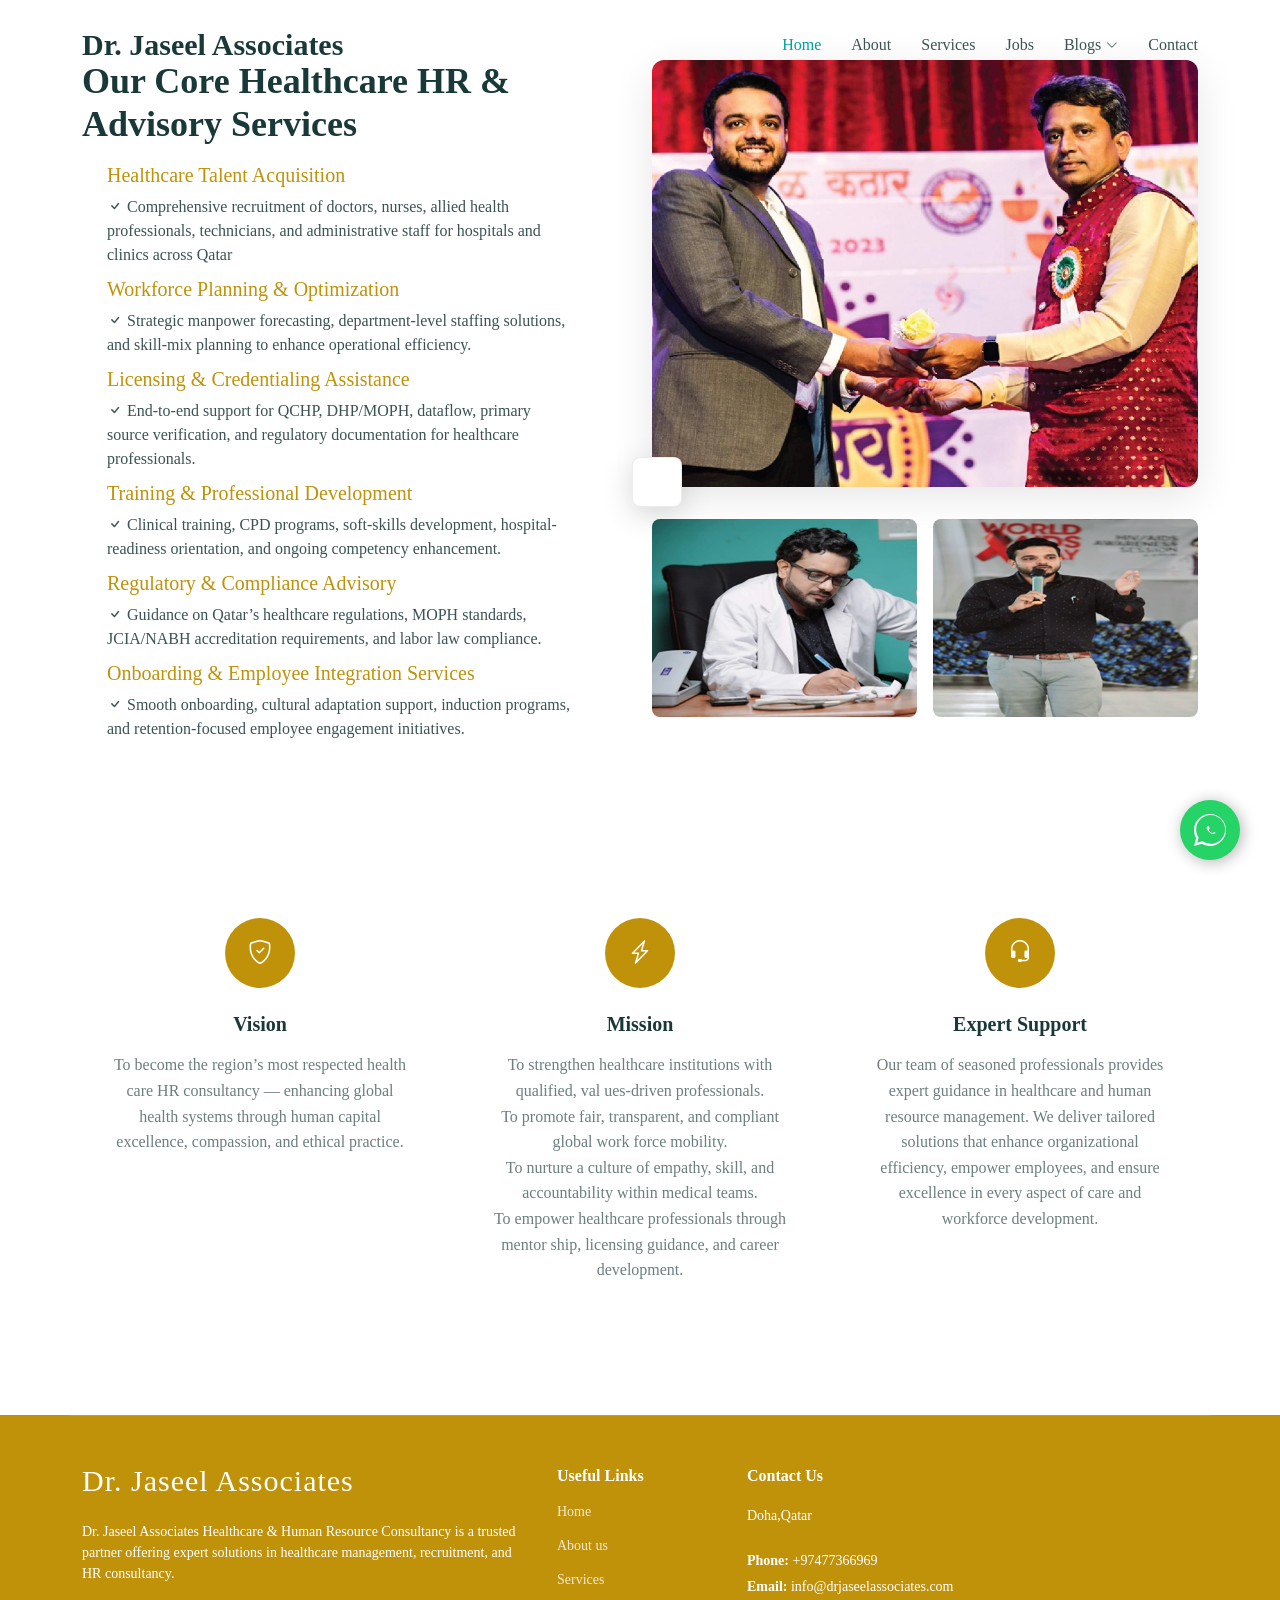
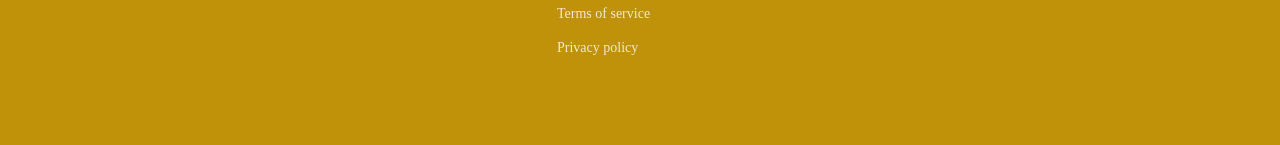
==== about.html @ 842d5d69 "first commit" ====
<!DOCTYPE html>
<html lang="en">

<head>
  <meta charset="utf-8">
  <meta content="width=device-width, initial-scale=1.0" name="viewport">
  <title>Dr. Jaseel Associates
  </title>
  <meta name="description" content="">
  <meta name="keywords" content="">

  <!-- Favicons -->
  <link href="assets/img/misc/dja.jpeg" rel="icon">
  <link href="assets/img/apple-touch-icon.png" rel="apple-touch-icon">

  <!-- Fonts -->
  <link href="https://fonts.googleapis.com" rel="preconnect">
  <link href="https://fonts.gstatic.com" rel="preconnect" crossorigin>
  <link href="https://fonts.googleapis.com/css2?family=Roboto:ital,wght@0,100;0,300;0,400;0,500;0,700;0,900;1,100;1,300;1,400;1,500;1,700;1,900&family=Ubuntu:ital,wght@0,300;0,400;0,500;0,700;1,300;1,400;1,500;1,700&family=Rubik:ital,wght@0,300;0,400;0,500;0,600;0,700;0,800;0,900;1,300;1,400;1,500;1,600;1,700;1,800;1,900&display=swap" rel="stylesheet">

  <!-- Vendor CSS Files -->
  <link href="assets/vendor/bootstrap/css/bootstrap.min.css" rel="stylesheet">
  <link href="assets/vendor/bootstrap-icons/bootstrap-icons.css" rel="stylesheet">
  <link href="assets/vendor/aos/aos.css" rel="stylesheet">
  <link href="assets/vendor/glightbox/css/glightbox.min.css" rel="stylesheet">
  <link href="assets/vendor/swiper/swiper-bundle.min.css" rel="stylesheet">

  <!-- Main CSS File -->
  <link href="assets/css/main.css" rel="stylesheet">

  <!-- =======================================================
  * Template Name: Landify
  * Template URL: https://bootstrapmade.com/landify-bootstrap-landing-page-template/
  * Updated: Aug 04 2025 with Bootstrap v5.3.7
  * Author: BootstrapMade.com
  * License: https://bootstrapmade.com/license/
  ======================================================== -->
</head>

<body class="index-page">

  <header id="header" class="header d-flex align-items-center fixed-top">
    <div class="container position-relative d-flex align-items-center justify-content-between">

      <a href="index.html" class="logo d-flex align-items-center me-auto me-xl-0">
        <!-- Uncomment the line below if you also wish to use an image logo -->
        <!-- <img src="assets/img/logo.webp" alt=""> -->
        <h1 class="sitename"> Dr. Jaseel 
Associates</h1>
      </a>

      <nav id="navmenu" class="navmenu">
        <ul>
          <li><a href="index.html" class="active">Home</a></li>
          <li><a href="about.html">About</a></li>
          
          <li><a href="services.html">Services</a></li>
        
          <li><a href="starter-page.html">Jobs</a></li>
          <li class="dropdown"><a href="blogs.html"><span>Blogs</span> <i class="bi bi-chevron-down toggle-dropdown"></i></a>
            <ul>
              <li><a href="corevalues.html">Core Values</a></li>
              <li><a href="testimonials.html">Testimonials</a></li>
             
            </ul>
          </li>
          <li><a href="contact.html">Contact</a></li>
        </ul>
        <i class="mobile-nav-toggle d-xl-none bi bi-list"></i>
      </nav>

     

    </div>
  </header>
 <section id="about" class="about section">

      <div class="container" data-aos="fade-up" data-aos-delay="100">

        <div class="row gy-5">

          <div class="col-lg-6" data-aos="fade-right" data-aos-delay="200">
            <div class="content-wrapper">
              <div class="section-header">
            
               <h2 > Our Core Healthcare HR & Advisory Services</h2>
              </div>

               <div class="card-content">
                  <h5 class="service-title d11">
                    <a href="#"> Healthcare Talent Acquisition </a>
                  </h5>
                    <i class="bi bi-check"></i>
                  <span> Comprehensive recruitment of doctors, nurses, allied health professionals, technicians, and administrative staff for hospitals and clinics across Qatar</span>
                </div>
              
            <div class="card-content">
                  <h5 class="service-title d11">
                    <a href="#"> Workforce Planning & Optimization</a>
                  </h5>
                    <i class="bi bi-check"></i>
                  <span> Strategic manpower forecasting, department-level staffing solutions, and skill-mix planning to enhance operational efficiency.</span>
                </div>
              
                 <div class="card-content">
                  <h5 class="service-title d11">
                    <a href="#"> Licensing & Credentialing Assistance</a>
                  </h5>
                    <i class="bi bi-check"></i>
                  <span> End-to-end support for QCHP, DHP/MOPH, dataflow, primary source verification, and regulatory documentation for healthcare professionals.</span>
                </div>
              
                 <div class="card-content">
                  <h5 class="service-title d11">
                    <a href="#"> Training & Professional Development </a>
                  </h5>
                    <i class="bi bi-check"></i>
                  <span> Clinical training, CPD programs, soft-skills development, hospital-readiness orientation, and ongoing competency enhancement.</span>
                </div>
              
                 <div class="card-content">
                  <h5 class="service-title d11">
                    <a href="#"> Regulatory & Compliance Advisory</a>
                    
                  </h5>
                    <i class="bi bi-check"></i>
                  <span>Guidance on Qatar’s healthcare regulations, MOPH standards, JCIA/NABH accreditation requirements, and labor law compliance.</span>
                </div>
              
                 <div class="card-content">
                  <h5 class="service-title d11">
                    <a href="#"> Onboarding & Employee Integration Services </a>
                  </h5>
                    <i class="bi bi-check"></i>
                  <span> Smooth onboarding, cultural adaptation support, induction programs, and retention-focused employee engagement initiatives.</span>
                </div>
              
               
           


              
            </div>
          </div>

          <div class="col-lg-6" data-aos="fade-left" data-aos-delay="300">
            <div class="visual-section">
              <div class="main-image-container">
                <img src="assets/img/illustration/kkkiiii.jpeg" alt="Professional team collaboration" class="img-fluid main-visual">
                <div class="overlay-card">
                  
                </div>
              </div>

              <div class="secondary-images">
                <div class="row g-3">
                  <div class="col-6">
                    <img src="assets/img/illustration/dr55.jpeg" alt="Team meeting" class="img-fluid secondary-img">
                  </div>
                  <div class="col-6">
                    <img src="assets/img/illustration/dr11.jpeg" alt="Office workspace" class="img-fluid secondary-img">
                  </div>
                </div>
              </div>
            </div>
          </div>

        </div>

        <div class="row mt-5">
          <div class="col-12" data-aos="fade-up" data-aos-delay="400">
            <div class="features-section">
              <div class="row gy-4">
                <div class="col-md-4">
                  <div class="feature-box">
                    <div class="feature-icon">
                      <i class="bi bi-shield-check"></i>
                    </div>
                    <h5> Vision</h5>
                    <p> To become the region’s most respected health
care HR consultancy — enhancing global health 
systems through human capital excellence, 
compassion, and ethical practice.</p>
                  </div>
                </div>
                <div class="col-md-4">
                  <div class="feature-box">
                    <div class="feature-icon">
                      <i class="bi bi-lightning-charge"></i>
                    </div>
                    <h5> Mission</h5>
                    <p> To strengthen healthcare institutions with qualified, val
ues-driven professionals.</p>
      <p>To promote fair, transparent, and compliant global work
force mobility.</p>
  <p>To nurture a culture of empathy, skill, and accountability 
within medical teams.</p>
    <p>To empower healthcare professionals through mentor
ship, licensing guidance, and career development.</p>
                  </div>
                </div>
                <div class="col-md-4">
                  <div class="feature-box">
                    <div class="feature-icon">
                      <i class="bi bi-headset"></i>
                    </div>
                    <h5>Expert Support</h5>
                    <p> Our team of seasoned professionals provides expert guidance in healthcare and human resource management. We deliver tailored solutions that enhance organizational efficiency, empower employees, and ensure excellence in every aspect of care and workforce development.</p>
                  </div>
                </div>
        
            </div>
            </div>
          </div>
        </div>

      </div>

    </section><!-- /About Section -->
   


<footer id="footer" class="footer position-relative dark-background">

    <div class="container footer-top">
      <div class="row gy-4">
        <div class="col-lg-5 col-md-12 footer-about">
          <a href="index.html" class="logo d-flex align-items-center">
            <span class="sitename"> Dr. Jaseel Associates</span>
          </a>
          <p>Dr. Jaseel Associates Healthcare & Human Resource Consultancy is a trusted partner offering expert solutions in healthcare management, recruitment, and HR consultancy.</p>
          <!-- <div class="social-links d-flex mt-4">
            <a href=""><i class="bi bi-twitter-x"></i></a>
            <a href=""><i class="bi bi-facebook"></i></a>
            <a href=""><i class="bi bi-instagram"></i></a>
            <a href=""><i class="bi bi-linkedin"></i></a>
          </div> -->
        </div>

        <div class="col-lg-2 col-6 footer-links">
          <h4>Useful Links</h4>
          <ul>
            <li><a href="#">Home</a></li>
            <li><a href="#">About us</a></li>
            <li><a href="#">Services</a></li>
            <li><a href="#">Terms of service</a></li>
            <li><a href="#">Privacy policy</a></li>
          </ul>
        </div>

       

        <div class="col-lg-3 col-md-12 footer-contact text-center text-md-start">
          <h4>Contact Us</h4>
          <p>Doha,Qatar</p>
         
          <p class="mt-4"><strong>Phone:</strong> <span> +97477366969 </span></p>
          <p><strong>Email:</strong> <span>info@drjaseelassociates.com </span></p>
        </div>

      </div>
    </div>

    

  </footer>

  <!-- Scroll Top -->
  <a href="#" id="scroll-top" class="scroll-top d-flex align-items-center justify-content-center"><i class="bi bi-arrow-up-short"></i></a>

  <!-- Vendor JS Files -->
  <script src="assets/vendor/bootstrap/js/bootstrap.bundle.min.js"></script>
  <script src="assets/vendor/php-email-form/validate.js"></script>
  <script src="assets/vendor/aos/aos.js"></script>
  <script src="assets/vendor/glightbox/js/glightbox.min.js"></script>
  <script src="assets/vendor/swiper/swiper-bundle.min.js"></script>
  <script src="assets/vendor/purecounter/purecounter_vanilla.js"></script>

  <!-- Main JS File -->
  <script src="assets/js/main.js"></script>
    <a href="https://wa.me/+97477366969?text=Hello!%20I%20would%20like%20to%20know%20more%20about%20your%20services"  
       class="whatsapp-float pulse" 
       target="_blank"
       id="whatsappBtn">
        <svg class="whatsapp-icon" viewBox="0 0 32 32" xmlns="http://www.w3.org/2000/svg">
            <path d="M16 0c-8.837 0-16 7.163-16 16 0 2.825 0.737 5.607 2.137 8.048l-2.137 7.952 7.933-2.127c2.42 1.396 5.194 2.127 8.067 2.127 8.837 0 16-7.163 16-16s-7.163-16-16-16zM16 29.467c-2.482 0-4.908-0.646-7.07-1.87l-0.507-0.292-5.247 1.408 1.408-5.234-0.321-0.532c-1.371-2.266-2.096-4.868-2.096-7.514 0-7.977 6.489-14.467 14.467-14.467s14.467 6.489 14.467 14.467c0 7.977-6.489 14.467-14.467 14.467zM21.641 18.857c-0.215-0.107-1.272-0.627-1.469-0.699-0.197-0.071-0.341-0.107-0.483 0.107s-0.556 0.699-0.681 0.843c-0.125 0.143-0.251 0.161-0.467 0.054-1.619-0.809-2.683-1.445-3.755-3.273-0.285-0.484 0.285-0.449 0.813-1.496 0.089-0.179 0.045-0.331-0.025-0.465-0.071-0.134-0.483-1.169-0.663-1.598-0.174-0.418-0.353-0.361-0.483-0.367-0.125-0.006-0.268-0.006-0.411-0.006s-0.376 0.054-0.574 0.268c-0.197 0.215-0.753 0.735-0.753 1.794s0.771 2.08 0.878 2.223c0.107 0.143 1.504 2.298 3.647 3.224 1.356 0.586 1.887 0.627 2.565 0.528 0.411-0.060 1.272-0.519 1.451-1.021 0.179-0.502 0.179-0.933 0.125-1.021-0.053-0.089-0.196-0.143-0.411-0.25z"/>
        </svg>
    </a>
</body>

</html>
---- assets/css/main.css ----
/**
* Template Name: Landify
* Template URL: https://bootstrapmade.com/landify-bootstrap-landing-page-template/
* Updated: Aug 04 2025 with Bootstrap v5.3.7
* Author: BootstrapMade.com
* License: https://bootstrapmade.com/license/
*/

/*--------------------------------------------------------------
# Font & Color Variables
# Help: https://bootstrapmade.com/color-system/
--------------------------------------------------------------*/
/* Fonts */
:root {
  /* --default-font: "Roboto",  system-ui, -apple-system, "Segoe UI", Roboto, "Helvetica Neue", Arial, "Noto Sans", "Liberation Sans", sans-serif, "Apple Color Emoji", "Segoe UI Emoji", "Segoe UI Symbol", "Noto Color Emoji"; */
  /* --heading-font: "Ubuntu",  sans-serif;
  --nav-font: "Rubik",  sans-serif; */
}

/* Global Colors - The following color variables are used throughout the website. Updating them here will change the color scheme of the entire website */
:root { 
  --background-color: #ffffff; /* Background color for the entire website, including individual sections */
  --default-color: #3b5353; /* Default color used for the majority of the text content across the entire website */
  --heading-color: #193838; /* Color for headings, subheadings and title throughout the website */
  --accent-color: #bf920a; /* Accent color that represents your brand on the website. It's used for buttons, links, and other elements that need to stand out */
  --surface-color: #ffffff; /* The surface color is used as a background of boxed elements within sections, such as cards, icon boxes, or other elements that require a visual separation from the global background. */
  --contrast-color: #ffffff; /* Contrast color for text, ensuring readability against backgrounds of accent, heading, or default colors. */
}

/* Nav Menu Colors - The following color variables are used specifically for the navigation menu. They are separate from the global colors to allow for more customization options */
:root {
  --nav-color: #3b5353;  /* The default color of the main navmenu links */
  --nav-hover-color: #00a19e; /* Applied to main navmenu links when they are hovered over or active */
  --nav-mobile-background-color: #ffffff; /* Used as the background color for mobile navigation menu */
  --nav-dropdown-background-color: #ffffff; /* Used as the background color for dropdown items that appear when hovering over primary navigation items */
  --nav-dropdown-color: #3b5353; /* Used for navigation links of the dropdown items in the navigation menu. */
  --nav-dropdown-hover-color: #00a19e; /* Similar to --nav-hover-color, this color is applied to dropdown navigation links when they are hovered over. */
}

/* Color Presets - These classes override global colors when applied to any section or element, providing reuse of the sam color scheme. */

.light-background {
  --background-color: #f0f6f5;
  --surface-color: #ffffff;
}

.dark-background {
  --background-color: #031a1a;
  --default-color: #ffffff;
  --heading-color: #ffffff;
  --surface-color: #0f302f;
  --contrast-color: #ffffff;
}

/* Smooth scroll */
:root {
  scroll-behavior: smooth;
}

/*--------------------------------------------------------------
# General Styling & Shared Classes
--------------------------------------------------------------*/
body {
  color: var(--default-color);
  background-color: var(--background-color);
  font-family: var(--default-font);
}

a {
  color: var(--accent-color);
  text-decoration: none;
  transition: 0.3s;
}

a:hover {
  color: color-mix(in srgb, var(--accent-color), transparent 25%);
  text-decoration: none;
}

h1,
h2,
h3,
h4,
h5,
h6 {
  color: var(--heading-color);
  font-family: var(--heading-font);
}

/* PHP Email Form Messages
------------------------------*/
.php-email-form .error-message {
  display: none;
  background: #df1529;
  color: #ffffff;
  text-align: left;
  padding: 15px;
  margin-bottom: 24px;
  font-weight: 600;
}

.php-email-form .sent-message {
  display: none;
  color: #ffffff;
  background: #059652;
  text-align: center;
  padding: 15px;
  margin-bottom: 24px;
  font-weight: 600;
}

.php-email-form .loading {
  display: none;
  background: var(--surface-color);
  text-align: center;
  padding: 15px;
  margin-bottom: 24px;
}

.php-email-form .loading:before {
  content: "";
  display: inline-block;
  border-radius: 50%;
  width: 24px;
  height: 24px;
  margin: 0 10px -6px 0;
  border: 3px solid var(--accent-color);
  border-top-color: var(--surface-color);
  animation: php-email-form-loading 1s linear infinite;
}

@keyframes php-email-form-loading {
  0% {
    transform: rotate(0deg);
  }

  100% {
    transform: rotate(360deg);
  }
}

/*--------------------------------------------------------------
# Global Header
--------------------------------------------------------------*/
.header {
  --background-color: rgba(255, 255, 255, 0);
  color: var(--default-color);
  background-color: var(--background-color);
  padding: 15px 0;
  transition: all 0.5s;
  z-index: 997;
}

.header .logo {
  line-height: 1;
}

.header .logo img {
  max-height: 36px;
  margin-right: 8px;
}

.header .logo h1 {
  font-size: 30px;
  margin: 0;
  font-weight: 600;
  color: var(--heading-color);
}

.header .btn-getstarted,
.header .btn-getstarted:focus {
  color: var(--contrast-color);
  background: var(--accent-color);
  font-size: 14px;
  padding: 8px 26px;
  margin: 0;
  border-radius: 4px;
  transition: 0.3s;
}

.header .btn-getstarted:hover,
.header .btn-getstarted:focus:hover {
  color: var(--contrast-color);
  background: color-mix(in srgb, var(--accent-color), transparent 15%);
}

@media (max-width: 1200px) {
  .header .logo {
    order: 1;
  }

  .header .btn-getstarted {
    order: 2;
    margin: 0 15px 0 0;
    padding: 6px 20px;
  }

  .header .navmenu {
    order: 3;
  }
}

.scrolled .header {
  box-shadow: 0px 0 18px rgba(0, 0, 0, 0.1);
}

/* Global Header on Scroll
------------------------------*/
.scrolled .header {
  --background-color: #ffffff;
}

/* Index Page Header on Scroll
------------------------------*/
.index-page.scrolled .header {
  --background-color: #ffffff;
}

/*--------------------------------------------------------------
# Navigation Menu
--------------------------------------------------------------*/
/* Navmenu - Desktop */
@media (min-width: 1200px) {
  .navmenu {
    padding: 0;
  }

  .navmenu ul {
    margin: 0;
    padding: 0;
    display: flex;
    list-style: none;
    align-items: center;
  }

  .navmenu li {
    position: relative;
  }

  .navmenu a,
  .navmenu a:focus {
    color: var(--nav-color);
    padding: 18px 15px;
    font-size: 16px;
    font-family: var(--nav-font);
    font-weight: 400;
    display: flex;
    align-items: center;
    justify-content: space-between;
    white-space: nowrap;
    transition: 0.3s;
  }

  .navmenu a i,
  .navmenu a:focus i {
    font-size: 12px;
    line-height: 0;
    margin-left: 5px;
    transition: 0.3s;
  }

  .navmenu li:last-child a {
    padding-right: 0;
  }

  .navmenu li:hover>a,
  .navmenu .active,
  .navmenu .active:focus {
    color: var(--nav-hover-color);
  }

  .navmenu .dropdown ul {
    margin: 0;
    padding: 10px 0;
    background: var(--nav-dropdown-background-color);
    display: block;
    position: absolute;
    visibility: hidden;
    left: 14px;
    top: 130%;
    opacity: 0;
    transition: 0.3s;
    border-radius: 4px;
    z-index: 99;
    box-shadow: 0px 0px 30px rgba(0, 0, 0, 0.1);
  }

  .navmenu .dropdown ul li {
    min-width: 200px;
  }

  .navmenu .dropdown ul a {
    padding: 10px 20px;
    font-size: 15px;
    text-transform: none;
    color: var(--nav-dropdown-color);
  }

  .navmenu .dropdown ul a i {
    font-size: 12px;
  }

  .navmenu .dropdown ul a:hover,
  .navmenu .dropdown ul .active:hover,
  .navmenu .dropdown ul li:hover>a {
    color: var(--nav-dropdown-hover-color);
  }

  .navmenu .dropdown:hover>ul {
    opacity: 1;
    top: 100%;
    visibility: visible;
  }

  .navmenu .dropdown .dropdown ul {
    top: 0;
    left: -90%;
    visibility: hidden;
  }

  .navmenu .dropdown .dropdown:hover>ul {
    opacity: 1;
    top: 0;
    left: -100%;
    visibility: visible;
  }
}

/* Navmenu - Mobile */
@media (max-width: 1199px) {
  .mobile-nav-toggle {
    color: var(--nav-color);
    font-size: 28px;
    line-height: 0;
    margin-right: 10px;
    cursor: pointer;
    transition: color 0.3s;
  }

  .navmenu {
    padding: 0;
    z-index: 9997;
  }

  .navmenu ul {
    display: none;
    list-style: none;
    position: absolute;
    inset: 60px 20px 20px 20px;
    padding: 10px 0;
    margin: 0;
    border-radius: 6px;
    background-color: var(--nav-mobile-background-color);
    overflow-y: auto;
    transition: 0.3s;
    z-index: 9998;
    box-shadow: 0px 0px 30px rgba(0, 0, 0, 0.1);
  }

  .navmenu a,
  .navmenu a:focus {
    color: var(--nav-dropdown-color);
    padding: 10px 20px;
    font-family: var(--nav-font);
    font-size: 17px;
    font-weight: 500;
    display: flex;
    align-items: center;
    justify-content: space-between;
    white-space: nowrap;
    transition: 0.3s;
  }

  .navmenu a i,
  .navmenu a:focus i {
    font-size: 12px;
    line-height: 0;
    margin-left: 5px;
    width: 30px;
    height: 30px;
    display: flex;
    align-items: center;
    justify-content: center;
    border-radius: 50%;
    transition: 0.3s;
    background-color: color-mix(in srgb, var(--accent-color), transparent 90%);
  }

  .navmenu a i:hover,
  .navmenu a:focus i:hover {
    background-color: var(--accent-color);
    color: var(--contrast-color);
  }

  .navmenu a:hover,
  .navmenu .active,
  .navmenu .active:focus {
    color: var(--nav-dropdown-hover-color);
  }

  .navmenu .active i,
  .navmenu .active:focus i {
    background-color: var(--accent-color);
    color: var(--contrast-color);
    transform: rotate(180deg);
  }

  .navmenu .dropdown ul {
    position: static;
    display: none;
    z-index: 99;
    padding: 10px 0;
    margin: 10px 20px;
    background-color: var(--nav-dropdown-background-color);
    border: 1px solid color-mix(in srgb, var(--default-color), transparent 90%);
    box-shadow: none;
    transition: all 0.5s ease-in-out;
  }

  .navmenu .dropdown ul ul {
    background-color: rgba(33, 37, 41, 0.1);
  }

  .navmenu .dropdown>.dropdown-active {
    display: block;
    background-color: rgba(33, 37, 41, 0.03);
  }

  .mobile-nav-active {
    overflow: hidden;
  }

  .mobile-nav-active .mobile-nav-toggle {
    color: #fff;
    position: absolute;
    font-size: 32px;
    top: 15px;
    right: 15px;
    margin-right: 0;
    z-index: 9999;
  }

  .mobile-nav-active .navmenu {
    position: fixed;
    overflow: hidden;
    inset: 0;
    background: rgba(33, 37, 41, 0.8);
    transition: 0.3s;
  }

  .mobile-nav-active .navmenu>ul {
    display: block;
  }
}

/*--------------------------------------------------------------
# Global Footer
--------------------------------------------------------------*/
.footer {
  color: var(--default-color);
  background-color: #bf920a;
  font-size: 14px;
  padding-bottom: 50px;
  position: relative;
}

.footer .footer-top {
  padding-top: 50px;
  border-top: 1px solid color-mix(in srgb, var(--default-color), transparent 90%);
}

.footer .footer-about .logo {
  line-height: 1;
  margin-bottom: 25px;
}

.footer .footer-about .logo img {
  max-height: 40px;
  margin-right: 6px;
}

.footer .footer-about .logo span {
  color: var(--heading-color);
  font-size: 30px;
  font-weight: 500;
  letter-spacing: 1px;
  font-family: var(--heading-font);
}

.footer .footer-about p {
  font-size: 14px;
  font-family: var(--heading-font);
}

.footer .social-links a {
  display: flex;
  align-items: center;
  justify-content: center;
  width: 40px;
  height: 40px;
  border-radius: 50%;
  border: 1px solid color-mix(in srgb, var(--default-color), transparent 50%);
  font-size: 16px;
  color: color-mix(in srgb, var(--default-color), transparent 50%);
  margin-right: 10px;
  transition: 0.3s;
}

.footer .social-links a:hover {
  color: var(--accent-color);
  border-color: var(--accent-color);
}

.footer h4 {
  font-size: 16px;
  font-weight: bold;
  position: relative;
  padding-bottom: 12px;
}

.footer .footer-links {
  margin-bottom: 30px;
}

.footer .footer-links ul {
  list-style: none;
  padding: 0;
  margin: 0;
}

.footer .footer-links ul i {
  padding-right: 2px;
  font-size: 12px;
  line-height: 0;
}

.footer .footer-links ul li {
  padding: 10px 0;
  display: flex;
  align-items: center;
}

.footer .footer-links ul li:first-child {
  padding-top: 0;
}

.footer .footer-links ul a {
  color: color-mix(in srgb, var(--default-color), transparent 20%);
  display: inline-block;
  line-height: 1;
}

.footer .footer-links ul a:hover {
  color: var(--accent-color);
}

.footer .footer-contact p {
  margin-bottom: 5px;
}

.footer .copyright {
  padding-top: 25px;
  padding-bottom: 25px;
  background-color: color-mix(in srgb, var(--default-color), transparent 95%);
}

.footer .copyright p {
  margin-bottom: 0;
}

.footer .credits {
  margin-top: 6px;
  font-size: 13px;
}

/*--------------------------------------------------------------
# Scroll Top Button
--------------------------------------------------------------*/
.scroll-top {
  position: fixed;
  visibility: hidden;
  opacity: 0;
  right: 15px;
  bottom: -15px;
  z-index: 99999;
  background-color: var(--accent-color);
  width: 44px;
  height: 44px;
  border-radius: 50px;
  transition: all 0.4s;
}

.scroll-top i {
  font-size: 24px;
  color: var(--contrast-color);
  line-height: 0;
}

.scroll-top:hover {
  background-color: color-mix(in srgb, var(--accent-color), transparent 20%);
  color: var(--contrast-color);
}

.scroll-top.active {
  visibility: visible;
  opacity: 1;
  bottom: 15px;
}

/*--------------------------------------------------------------
# Disable aos animation delay on mobile devices
--------------------------------------------------------------*/
@media screen and (max-width: 768px) {
  [data-aos-delay] {
    transition-delay: 0 !important;
  }
}

/*--------------------------------------------------------------
# Global Page Titles & Breadcrumbs
--------------------------------------------------------------*/
.page-title {
  color: var(--default-color);
  background-color: var(--background-color);
  padding: 20px 0;
  position: relative;
}

.page-title h1 {
  font-size: 28px;
  font-weight: 700;
  margin: 0;
}

.page-title .breadcrumbs ol {
  display: flex;
  flex-wrap: wrap;
  list-style: none;
  padding: 0 0 10px 0;
  margin: 0;
  font-size: 14px;
  font-weight: 400;
}

.page-title .breadcrumbs ol li+li {
  padding-left: 10px;
}

.page-title .breadcrumbs ol li+li::before {
  content: "/";
  display: inline-block;
  padding-right: 10px;
  color: color-mix(in srgb, var(--default-color), transparent 70%);
}

/*--------------------------------------------------------------
# Global Sections
--------------------------------------------------------------*/
section,
.section {
  color: var(--default-color);
  background-color: var(--background-color);
  padding: 60px 0;
  scroll-margin-top: 90px;
  overflow: clip;
}

@media (max-width: 1199px) {

  section,
  .section {
    scroll-margin-top: 66px;
  }
}

/*--------------------------------------------------------------
# Global Section Titles
--------------------------------------------------------------*/
.section-title {
  text-align: center;
  padding: 30px 0;
  margin-bottom: 30px;
  position: relative;
}

.section-title h2 {
  font-size: 32px;
  font-weight: 700;
  text-transform: uppercase;
  margin-bottom: 20px;
  padding-bottom: 0;
  position: relative;
  z-index: 2;
}

.section-title span {
  position: absolute;
  top: 4px;
  color: color-mix(in srgb, var(--heading-color), transparent 95%);
  left: 0;
  right: 0;
  z-index: 1;
  font-weight: 700;
  font-size: 52px;
  text-transform: uppercase;
  line-height: 1;
}

.section-title p {
  margin-bottom: 0;
  position: relative;
  z-index: 2;
}

@media (max-width: 575px) {
  .section-title h2 {
    font-size: 28px;
    margin-bottom: 15px;
  }

  .section-title span {
    font-size: 38px;
  }
}

/*--------------------------------------------------------------
# Hero Section
--------------------------------------------------------------*/
.hero {
  padding: 140px 0 60px 0;
  background: linear-gradient(135deg, var(--surface-color) 0%, color-mix(in srgb, var(--accent-color), transparent 95%) 100%);
  position: relative;
  overflow: hidden;
}

.hero::before {
  content: "";
  position: absolute;
  top: 0;
  left: 0;
  right: 0;
  bottom: 0;
  background: radial-gradient(circle at 20% 80%, color-mix(in srgb, var(--accent-color), transparent 90%) 0%, transparent 50%);
  pointer-events: none;
}

.hero .hero-content {
  padding: 20px 0;
}

.hero .hero-content .hero-title {
  font-size: 2.8rem;
  font-weight: 300;
  line-height: 1.2;
  margin-bottom: 32px;
  color: var(--heading-color);
}

@media (max-width: 768px) {
  .hero .hero-content .hero-title {
    font-size: 2.5rem;
    margin-bottom: 24px;
  }
}

.hero .hero-content .hero-description {
  font-size: 1.25rem;
  line-height: 1.7;
  color: color-mix(in srgb, var(--default-color), transparent 20%);
  margin-bottom: 48px;
  font-weight: 300;
}

@media (max-width: 768px) {
  .hero .hero-content .hero-description {
    font-size: 1.125rem;
    margin-bottom: 40px;
  }
}

.hero .hero-content .hero-actions {
  display: flex;
  align-items: center;
  gap: 32px;
  margin-bottom: 64px;
}

@media (max-width: 576px) {
  .hero .hero-content .hero-actions {
    flex-direction: column;
    gap: 20px;
    margin-bottom: 48px;
  }
}

.hero .hero-content .hero-actions .btn-primary {
  background: #bf920a;
  color: var(--contrast-color);
  padding: 16px 32px;
  border-radius: 6px;
  font-weight: 400;
  font-size: 1rem;
  text-decoration: none;
  transition: all 0.3s ease;
  display: inline-block;
}

.hero .hero-content .hero-actions .btn-primary:hover {
  background: color-mix(in srgb, var(--accent-color), black 10%);
  transform: translateY(-2px);
  box-shadow: 0 8px 25px color-mix(in srgb, var(--accent-color), transparent 70%);
}

.hero .hero-content .hero-actions .btn-secondary {
  display: flex;
  align-items: center;
  gap: 12px;
  color: var(--heading-color);
  text-decoration: none;
  font-weight: 400;
  transition: all 0.3s ease;
}

.hero .hero-content .hero-actions .btn-secondary i {
  font-size: 1.5rem;
  color: var(--accent-color);
}

.hero .hero-content .hero-actions .btn-secondary:hover {
  color: var(--accent-color);
  transform: translateX(4px);
}

.hero .hero-content .hero-stats {
  display: flex;
  gap: 48px;
}

@media (max-width: 768px) {
  .hero .hero-content .hero-stats {
    gap: 32px;
  }
}

@media (max-width: 576px) {
  .hero .hero-content .hero-stats {
    flex-direction: column;
    gap: 24px;
  }
}

.hero .hero-content .hero-stats .stat-item {
  text-align: left;
}

.hero .hero-content .hero-stats .stat-item .stat-number {
  display: block;
  font-size: 2rem;
  font-weight: 300;
  color: var(--accent-color);
  margin-bottom: 4px;
}

.hero .hero-content .hero-stats .stat-item .stat-label {
  font-size: 0.875rem;
  color: color-mix(in srgb, var(--default-color), transparent 40%);
  font-weight: 400;
}

.hero .hero-visual {
  position: relative;
}

.hero .hero-visual .hero-image-wrapper {
  position: relative;
  height: 100%;
  border-radius: 12px;
  overflow: hidden;
}

.hero .hero-visual .hero-image-wrapper .hero-image {
  width: 100%;
  height: 100%;
  object-fit: cover;
}

.hero .hero-visual .floating-elements {
  position: absolute;
  top: 0;
  left: 0;
  right: 0;
  bottom: 0;
  pointer-events: none;
}

.hero .hero-visual .floating-elements .floating-card {
  position: absolute;
  background: var(--surface-color);
  padding: 16px 20px;
  border-radius: 8px;
  box-shadow: 0 8px 32px color-mix(in srgb, var(--default-color), transparent 85%);
  display: flex;
  align-items: center;
  gap: 12px;
  animation: floating 3s ease-in-out infinite;
}

.hero .hero-visual .floating-elements .floating-card i {
  font-size: 1.125rem;
  color: var(--accent-color);
}

.hero .hero-visual .floating-elements .floating-card span {
  font-size: 0.875rem;
  font-weight: 500;
  color: var(--heading-color);
  white-space: nowrap;
}

.hero .hero-visual .floating-elements .floating-card.card-1 {
  top: 10px;
  left: 40%;
  animation-delay: 0s;
}

.hero .hero-visual .floating-elements .floating-card.card-2 {
  top: 50%;
  right: 15px;
  animation-delay: -1s;
}

.hero .hero-visual .floating-elements .floating-card.card-3 {
  bottom: 25%;
  left: 15px;
  animation-delay: -2s;
}

@media (max-width: 768px) {
  .hero .hero-visual .floating-elements .floating-card {
    padding: 12px 16px;
  }

  .hero .hero-visual .floating-elements .floating-card span {
    font-size: 0.75rem;
  }

  .hero .hero-visual .floating-elements .floating-card.card-1 {
    left: 5px;
  }

  .hero .hero-visual .floating-elements .floating-card.card-2 {
    right: 5px;
  }

  .hero .hero-visual .floating-elements .floating-card.card-3 {
    left: 10px;
  }
}

@keyframes floating {

  0%,
  100% {
    transform: translateY(0);
  }

  50% {
    transform: translateY(-10px);
  }
}

@media (max-width: 992px) {
  .hero {
    padding: 80px 0;
  }
}

@media (max-width: 768px) {
  .hero {
    padding: 60px 0;
  }
}

/*--------------------------------------------------------------
# About Section
--------------------------------------------------------------*/
.about .content-wrapper {
  padding-right: 2rem;
}

@media (max-width: 992px) {
  .about .content-wrapper {
    padding-right: 0;
    margin-bottom: 3rem;
  }
}

.about .section-header {
  margin-bottom: 2rem;
}

.about .section-header h2 {
  font-size: 2.25rem;
  line-height: 1.2;
  margin: 0;
  font-weight: 900;
  
}

@media (max-width: 768px) {
  .about .section-header h2 {
    font-size: 3.5rem;

  }
}

.about .section-badge {
  display: inline-block;
  background-color: color-mix(in srgb, var(--accent-color), transparent 90%);
  color: var(--accent-color);
  padding: 0.5rem 1rem;
  border-radius: 4px;
  font-size: 0.875rem;
  font-weight: 600;
  margin-bottom: 1rem;
  letter-spacing: 0.5px;
}

.about .lead-text {
  font-size: 2rem;
  line-height: 1.6;
  margin-bottom: 1.5rem;
  color: var(--heading-color);
  font-weight: 500;
}

.about .description-text {
  color: color-mix(in srgb, var(--default-color), transparent 25%);
  line-height: 1.7;
  margin-bottom: 2.5rem;
}

.about .stats-grid {
  display: grid;
  grid-template-columns: repeat(2, 1fr);
  gap: 1.5rem;
}

@media (max-width: 576px) {
  .about .stats-grid {
    grid-template-columns: 1fr;
    gap: 1rem;
  }
}

.about .stat-item {
  text-align: center;
  padding: 1.5rem 1rem;
  background-color: var(--surface-color);
  border-radius: 8px;
  border: 1px solid color-mix(in srgb, var(--default-color), transparent 90%);
  transition: all 0.3s ease;
}

.about .stat-item:hover {
  border-color: var(--accent-color);
  box-shadow: 0 4px 20px rgba(0, 0, 0, 0.08);
}

.about .stat-item .stat-number {
  font-size: 2rem;
  font-weight: 700;
  color: var(--accent-color);
  line-height: 1;
  margin-bottom: 0.5rem;
}

.about .stat-item .stat-label {
  font-size: 0.875rem;
  color: color-mix(in srgb, var(--default-color), transparent 30%);
  margin: 0;
}

.about .visual-section {
  position: relative;
}

.about .main-image-container {
  position: relative;
  margin-bottom: 2rem;
}

.about .main-image-container .main-visual {
  border-radius: 12px;
  box-shadow: 0 10px 40px rgba(0, 0, 0, 0.1);
}

.about .main-image-container .overlay-card {
  position: absolute;
  bottom: -20px;
  left: -20px;
  background-color: var(--surface-color);
  padding: 1.5rem;
  border-radius: 8px;
  box-shadow: 0 8px 30px rgba(0, 0, 0, 0.15);
  max-width: 280px;
  border: 1px solid color-mix(in srgb, var(--default-color), transparent 90%);
}

@media (max-width: 992px) {
  .about .main-image-container .overlay-card {
    position: static;
    margin-top: 2rem;
    max-width: none;
  }
}

.about .main-image-container .overlay-card .card-content {
  position: relative;
}

.about .main-image-container .overlay-card .card-content h4 {
  margin-bottom: 0.5rem;
  font-size: 1.125rem;
  color: var(--heading-color);
}

.about .main-image-container .overlay-card .card-content p {
  margin: 0;
  font-size: 0.875rem;
  color: color-mix(in srgb, var(--default-color), transparent 30%);
  line-height: 1.5;
}

.about .main-image-container .overlay-card .card-content .card-icon {
  position: absolute;
  top: -8px;
  right: -8px;
  background-color: var(--accent-color);
  color: var(--contrast-color);
  width: 40px;
  height: 40px;
  border-radius: 50%;
  display: flex;
  align-items: center;
  justify-content: center;
}

.about .main-image-container .overlay-card .card-content .card-icon i {
  font-size: 1.125rem;
}

.about .secondary-images .secondary-img {
  border-radius: 8px;
  object-fit: cover;
  transition: transform 0.3s ease;
}

.about .secondary-images .secondary-img:hover {
  transform: scale(1.05);
}

.about .features-section {
  padding: 3rem 0;
  background-color: color-mix(in srgb, var(--surface-color), var(--background-color) 50%);
  border-radius: 12px;
  margin-top: 2rem;
}

.about .feature-box {
  text-align: center;
  padding: 1.5rem;
}

.about .feature-box .feature-icon {
  width: 70px;
  height: 70px;
  background-color: var(--accent-color);
  color: var(--contrast-color);
  border-radius: 50%;
  display: flex;
  align-items: center;
  justify-content: center;
  margin: 0 auto 1.5rem;
  font-size: 1.5rem;
  transition: transform 0.3s ease;
}

.about .feature-box .feature-icon:hover {
  transform: translateY(-5px);
}

.about .feature-box h5 {
  font-size: 1.25rem;
  margin-bottom: 1rem;
  color: var(--heading-color);
  font-weight: 600;
}

.about .feature-box p {
  color: color-mix(in srgb, var(--default-color), transparent 25%);
  line-height: 1.6;
  margin: 0;
}

/*--------------------------------------------------------------
# Features Section
--------------------------------------------------------------*/
.features .tabs-wrapper {
  background-color: var(--surface-color);
  border-radius: 20px;
  padding: 40px;
  box-shadow: 0 20px 60px color-mix(in srgb, var(--default-color), transparent 90%);
}

.features .nav-tabs {
  border: 0;
  gap: 20px;
  margin-bottom: 40px;
  display: flex;
  flex-wrap: wrap;
}

@media (max-width: 992px) {
  .features .nav-tabs {
    flex-direction: column;
    gap: 15px;
  }
}

.features .nav-item {
  flex: 1;
  min-width: 0;
}

@media (max-width: 992px) {
  .features .nav-item {
    flex: none;
  }
}

.features .nav-link {
  background: color-mix(in srgb, var(--surface-color), var(--default-color) 3%);
  border: 1px solid color-mix(in srgb, var(--default-color), transparent 85%);
  border-radius: 15px;
  padding: 25px 20px;
  display: flex;
  align-items: center;
  gap: 15px;
  transition: all 0.4s cubic-bezier(0.4, 0, 0.2, 1);
  position: relative;
  overflow: hidden;
  height: auto;
  min-height: 80px;
  cursor: pointer;
}

.features .nav-link::before {
  content: "";
  position: absolute;
  top: 0;
  left: 0;
  right: 0;
  bottom: 0;
  background: linear-gradient(135deg, var(--accent-color), color-mix(in srgb, var(--accent-color), var(--heading-color) 20%));
  opacity: 0;
  transition: all 0.4s cubic-bezier(0.4, 0, 0.2, 1);
  z-index: 1;
}

@media (max-width: 768px) {
  .features .nav-link {
    padding: 20px 15px;
    min-height: 70px;
  }
}

.features .nav-link .tab-icon {
  position: relative;
  z-index: 2;
  width: 50px;
  height: 50px;
  background: linear-gradient(135deg, var(--accent-color), color-mix(in srgb, var(--accent-color), var(--heading-color) 20%));
  border-radius: 12px;
  display: flex;
  align-items: center;
  justify-content: center;
  transition: all 0.4s cubic-bezier(0.4, 0, 0.2, 1);
}

.features .nav-link .tab-icon i {
  font-size: 24px;
  color: var(--contrast-color);
}

@media (max-width: 768px) {
  .features .nav-link .tab-icon {
    width: 40px;
    height: 40px;
  }

  .features .nav-link .tab-icon i {
    font-size: 20px;
  }
}

.features .nav-link .tab-content {
  position: relative;
  z-index: 2;
  flex: 1;
}

.features .nav-link .tab-content h5 {
  margin: 0 0 4px 0;
  font-size: 16px;
  font-weight: 600;
  color: var(--heading-color);
  transition: color 0.4s ease;
}

@media (max-width: 768px) {
  .features .nav-link .tab-content h5 {
    font-size: 14px;
  }
}

.features .nav-link .tab-content span {
  font-size: 13px;
  color: color-mix(in srgb, var(--default-color), transparent 30%);
  transition: color 0.4s ease;
}

@media (max-width: 768px) {
  .features .nav-link .tab-content span {
    font-size: 12px;
  }
}

.features .nav-link:hover {
  transform: translateY(-3px);
  border-color: transparent;
  box-shadow: 0 15px 40px color-mix(in srgb, var(--accent-color), transparent 70%);
}

.features .nav-link:hover::before {
  opacity: 1;
}

.features .nav-link:hover .tab-icon {
  background: var(--contrast-color);
  box-shadow: 0 8px 25px color-mix(in srgb, var(--default-color), transparent 80%);
}

.features .nav-link:hover .tab-icon i {
  color: var(--accent-color);
}

.features .nav-link:hover .tab-content h5,
.features .nav-link:hover .tab-content span {
  color: var(--contrast-color);
}

.features .nav-link.active {
  border-color: var(--accent-color);
  box-shadow: 0 15px 40px color-mix(in srgb, var(--accent-color), transparent 70%);
}

.features .nav-link.active::before {
  opacity: 1;
}

.features .nav-link.active .tab-icon {
  background: var(--contrast-color);
}

.features .nav-link.active .tab-icon i {
  color: var(--accent-color);
}

.features .nav-link.active .tab-content h5,
.features .nav-link.active .tab-content span {
  color: var(--contrast-color);
}

.features .tab-content .tab-pane {
  padding: 40px 0;
}

@media (max-width: 768px) {
  .features .tab-content .tab-pane {
    padding: 20px 0;
  }
}

.features .content-wrapper {
  padding-right: 40px;
}

@media (max-width: 992px) {
  .features .content-wrapper {
    padding-right: 0;
    margin-bottom: 40px;
  }
}

.features .content-wrapper .icon-badge {
  width: 70px;
  height: 70px;
  background: linear-gradient(135deg, var(--accent-color), color-mix(in srgb, var(--accent-color), var(--heading-color) 20%));
  border-radius: 20px;
  display: flex;
  align-items: center;
  justify-content: center;
  margin-bottom: 25px;
  box-shadow: 0 10px 30px color-mix(in srgb, var(--accent-color), transparent 70%);
}

.features .content-wrapper .icon-badge i {
  font-size: 30px;
  color: var(--contrast-color);
}

.features .content-wrapper h3 {
  font-size: 32px;
  font-weight: 700;
  color: var(--heading-color);
  margin-bottom: 20px;
  line-height: 1.2;
}

@media (max-width: 768px) {
  .features .content-wrapper h3 {
    font-size: 24px;
  }
}

.features .content-wrapper p {
  font-size: 16px;
  line-height: 1.7;
  color: color-mix(in srgb, var(--default-color), transparent 20%);
  margin-bottom: 30px;
}

.features .content-wrapper .feature-grid {
  display: grid;
  grid-template-columns: 1fr 1fr;
  gap: 15px;
  margin-bottom: 35px;
}

@media (max-width: 576px) {
  .features .content-wrapper .feature-grid {
    grid-template-columns: 1fr;
    gap: 12px;
  }
}

.features .content-wrapper .feature-grid .feature-item {
  display: flex;
  align-items: center;
  gap: 12px;
}

.features .content-wrapper .feature-grid .feature-item i {
  font-size: 16px;
  color: var(--accent-color);
  flex-shrink: 0;
}

.features .content-wrapper .feature-grid .feature-item span {
  font-size: 14px;
  color: var(--default-color);
  line-height: 1.4;
}

.features .content-wrapper .stats-row {
  display: flex;
  gap: 30px;
  margin-bottom: 35px;
}

@media (max-width: 576px) {
  .features .content-wrapper .stats-row {
    gap: 20px;
  }
}

.features .content-wrapper .stats-row .stat-item {
  text-align: center;
}

.features .content-wrapper .stats-row .stat-item .stat-number {
  font-size: 24px;
  font-weight: 700;
  color: var(--accent-color);
  margin-bottom: 5px;
}

@media (max-width: 576px) {
  .features .content-wrapper .stats-row .stat-item .stat-number {
    font-size: 20px;
  }
}

.features .content-wrapper .stats-row .stat-item .stat-label {
  font-size: 12px;
  color: color-mix(in srgb, var(--default-color), transparent 40%);
  text-transform: uppercase;
  letter-spacing: 1px;
}

.features .content-wrapper .btn-primary {
  background: linear-gradient(135deg, var(--accent-color), color-mix(in srgb, var(--accent-color), var(--heading-color) 20%));
  color: var(--contrast-color);
  padding: 15px 35px;
  border-radius: 50px;
  font-weight: 600;
  display: inline-flex;
  align-items: center;
  gap: 10px;
  text-decoration: none;
  border: none;
  transition: all 0.4s cubic-bezier(0.4, 0, 0.2, 1);
  box-shadow: 0 8px 25px color-mix(in srgb, var(--accent-color), transparent 70%);
}

.features .content-wrapper .btn-primary:hover {
  transform: translateY(-2px);
  box-shadow: 0 15px 35px color-mix(in srgb, var(--accent-color), transparent 60%);
  color: var(--contrast-color);
}

.features .content-wrapper .btn-primary:hover i {
  transform: translateX(5px);
}

.features .content-wrapper .btn-primary i {
  transition: transform 0.3s ease;
}

.features .visual-content {
  position: relative;
}

.features .visual-content .main-image {
  position: relative;
  border-radius: 20px;
  overflow: hidden;
  box-shadow: 0 20px 60px color-mix(in srgb, var(--default-color), transparent 85%);
}

.features .visual-content .main-image img {
  width: 100%;
  height: auto;
  transition: transform 0.6s ease;
}

.features .visual-content .main-image:hover img {
  transform: scale(1.05);
}

.features .visual-content .floating-card {
  position: absolute;
  bottom: 30px;
  left: 30px;
  background: var(--surface-color);
  padding: 20px 25px;
  border-radius: 15px;
  display: flex;
  align-items: center;
  gap: 15px;
  box-shadow: 0 15px 40px color-mix(in srgb, var(--default-color), transparent 80%);
  transform: translateY(20px);
  opacity: 0;
  animation: fadeInUp 0.8s ease 0.6s forwards;
}

@media (max-width: 576px) {
  .features .visual-content .floating-card {
    bottom: 20px;
    left: 20px;
    padding: 15px 20px;
    gap: 10px;
  }
}

.features .visual-content .floating-card i {
  font-size: 28px;
  color: var(--accent-color);
}

@media (max-width: 576px) {
  .features .visual-content .floating-card i {
    font-size: 24px;
  }
}

.features .visual-content .floating-card .card-content span {
  display: block;
  font-size: 12px;
  color: color-mix(in srgb, var(--default-color), transparent 40%);
  text-transform: uppercase;
  letter-spacing: 1px;
  margin-bottom: 2px;
}

.features .visual-content .floating-card .card-content strong {
  display: block;
  font-size: 16px;
  font-weight: 600;
  color: var(--heading-color);
}

@media (max-width: 576px) {
  .features .visual-content .floating-card .card-content strong {
    font-size: 14px;
  }
}

@keyframes fadeInUp {
  to {
    opacity: 1;
    transform: translateY(0);
  }
}

/*--------------------------------------------------------------
# Features Cards Section
--------------------------------------------------------------*/
.features-cards .feature-card,
.features-cards .compliance-card {
  background-color: var(--surface-color);
  border-radius: 10px;
  padding: 30px;
  height: 100%;
  transition: all 0.3s ease;
  position: relative;
  border: 1px solid transparent;
  box-shadow: 0 5px 15px rgba(0, 0, 0, 0.05);
  overflow: hidden;
}

.features-cards .feature-card:hover,
.features-cards .compliance-card:hover {
  transform: translateY(-5px);
  box-shadow: 0 10px 30px rgba(0, 0, 0, 0.1);
  border: 1px solid var(--accent-color);
}

.features-cards .feature-card .icon-box {
  display: inline-flex;
  align-items: center;
  justify-content: center;
  width: 60px;
  height: 60px;
  border-radius: 50%;
  background-color: color-mix(in srgb, var(--accent-color), transparent 90%);
  margin-bottom: 20px;
}

.features-cards .feature-card .icon-box i {
  font-size: 28px;
  color: var(--accent-color);
}

.features-cards .feature-card h3 {
  font-size: 22px;
  font-weight: 600;
  margin-bottom: 15px;
}

.features-cards .feature-card p {
  color: color-mix(in srgb, var(--default-color), transparent 20%);
  margin-bottom: 20px;
  font-size: 15px;
  line-height: 1.6;
}

.features-cards .feature-card .feature-list {
  list-style: none;
  padding: 0;
  margin: 0 0 20px 0;
}

.features-cards .feature-card .feature-list li {
  display: flex;
  align-items: flex-start;
  margin-bottom: 10px;
  font-size: 15px;
}

.features-cards .feature-card .feature-list li i {
  color: var(--accent-color);
  margin-right: 10px;
  font-size: 18px;
  flex-shrink: 0;
}

.features-cards .feature-card .read-more {
  display: inline-flex;
  align-items: center;
  color: var(--accent-color);
  font-weight: 500;
  font-size: 15px;
  transition: all 0.3s ease;
}

.features-cards .feature-card .read-more i {
  margin-left: 5px;
  transition: transform 0.3s ease;
}

.features-cards .feature-card .read-more:hover {
  color: color-mix(in srgb, var(--accent-color), transparent 25%);
}

.features-cards .feature-card .read-more:hover i {
  transform: translateX(5px);
}

.features-cards .compliance-card {
  text-align: center;
  padding: 25px 20px;
}

.features-cards .compliance-card h4 {
  font-size: 18px;
  font-weight: 600;
  margin-bottom: 15px;
}

.features-cards .compliance-card .status {
  display: inline-block;
  padding: 6px 12px;
  border-radius: 20px;
  font-size: 14px;
  font-weight: 500;
}

.features-cards .compliance-card .status.in-progress {
  background-color: rgba(13, 110, 253, 0.1);
  color: #0d6efd;
}

.features-cards .compliance-card .status.compliant {
  background-color: rgba(25, 135, 84, 0.1);
  color: #198754;
}

.features-cards .compliance-card .status.planned {
  background-color: rgba(108, 117, 125, 0.1);
  color: #6c757d;
}

@media (max-width: 992px) {
  .features-cards .feature-card {
    margin-bottom: 20px;
  }

  .features-cards .compliance-card {
    margin-bottom: 20px;
  }
}

@media (max-width: 768px) {
  .features-cards .feature-card .icon-box {
    width: 50px;
    height: 50px;
  }

  .features-cards .feature-card .icon-box i {
    font-size: 24px;
  }

  .features-cards .feature-card h3 {
    font-size: 20px;
  }

  .features-cards .compliance-card h4 {
    font-size: 16px;
  }
}

/*--------------------------------------------------------------
# Features 2 Section
--------------------------------------------------------------*/
.features-2 .feature-card {
  height: 100%;
  background-color: var(--surface-color);
  border-radius: 16px;
  padding: 2.5rem;
  box-shadow: 0 10px 30px color-mix(in srgb, var(--default-color), transparent 94%);
  position: relative;
  overflow: hidden;
  transition: 0.3s;
}

.features-2 .feature-card:hover {
  transform: translateY(-10px);
  box-shadow: 0 15px 40px color-mix(in srgb, var(--default-color), transparent 90%);
}

.features-2 .feature-card.highlighted {
  background: linear-gradient(135deg, color-mix(in srgb, var(--accent-color), transparent 85%), var(--surface-color));
  border: 1px solid color-mix(in srgb, var(--accent-color), transparent 75%);
}

.features-2 .feature-icon {
  display: inline-flex;
  align-items: center;
  justify-content: center;
  width: 65px;
  height: 65px;
  border-radius: 18px;
  margin-bottom: 1.5rem;
  background: linear-gradient(135deg, var(--accent-color), color-mix(in srgb, var(--accent-color), transparent 40%));
  color: var(--contrast-color);
}

.features-2 .feature-icon i {
  font-size: 1.75rem;
}

.features-2 h3 {
  font-size: 1.5rem;
  font-weight: 700;
  margin-bottom: 1rem;
}

.features-2 p {
  color: color-mix(in srgb, var(--default-color), transparent 25%);
  font-size: 1rem;
  line-height: 1.6;
  margin-bottom: 1.5rem;
}

.features-2 .feature-benefits {
  list-style: none;
  padding: 0;
  margin-bottom: 2rem;
}

.features-2 .feature-benefits li {
  display: flex;
  align-items: center;
  gap: 0.75rem;
  margin-bottom: 0.75rem;
  color: var(--heading-color);
}

.features-2 .feature-benefits li i {
  color: var(--accent-color);
  font-size: 1rem;
}

.features-2 .feature-image {
  border-radius: 12px;
  overflow: hidden;
  box-shadow: 0 10px 20px color-mix(in srgb, var(--default-color), transparent 92%);
}

.features-2 .feature-image img {
  width: 100%;
  height: auto;
  transition: transform 0.5s ease;
}

.features-2 .feature-image img:hover {
  transform: scale(1.05);
}

.features-2 .feature-testimonial {
  margin-top: 4rem;
  background-color: var(--surface-color);
  border-radius: 16px;
  box-shadow: 0 15px 40px color-mix(in srgb, var(--default-color), transparent 94%);
  overflow: hidden;
}

.features-2 .testimonial-image {
  height: 100%;
}

.features-2 .testimonial-image img {
  height: 100%;
  object-fit: cover;
}

.features-2 .testimonial-content {
  padding: 3rem;
}

.features-2 .testimonial-content .quote-icon {
  width: 60px;
  height: 60px;
  display: flex;
  align-items: center;
  justify-content: center;
  background-color: color-mix(in srgb, var(--accent-color), transparent 90%);
  color: var(--accent-color);
  font-size: 1.75rem;
  border-radius: 50%;
  margin-bottom: 1.5rem;
}

.features-2 .testimonial-content p {
  font-size: 1.25rem;
  font-style: italic;
  line-height: 1.7;
  margin-bottom: 2rem;
  color: var(--heading-color);
}

.features-2 .testimonial-content .testimonial-author h4 {
  font-size: 1.2rem;
  font-weight: 700;
  margin-bottom: 0.25rem;
}

.features-2 .testimonial-content .testimonial-author span {
  color: color-mix(in srgb, var(--default-color), transparent 30%);
  font-size: 0.95rem;
}

@media (max-width: 991px) {
  .features-2 .feature-card {
    margin-bottom: 1.5rem;
    padding: 2rem;
  }

  .features-2 .testimonial-content {
    padding: 2rem;
    text-align: center;
  }

  .features-2 .testimonial-content .quote-icon {
    margin-left: auto;
    margin-right: auto;
  }
}

@media (max-width: 767px) {
  .features-2 .feature-testimonial {
    margin-top: 2rem;
  }

  .features-2 .testimonial-image {
    max-height: 300px;
    overflow: hidden;
  }

  .features-2 .testimonial-image img {
    width: 100%;
    height: 300px;
    object-fit: cover;
  }

  .features-2 .testimonial-content {
    padding: 1.5rem;
  }

  .features-2 .testimonial-content p {
    font-size: 1.1rem;
  }
}

/*--------------------------------------------------------------
# Call To Action Section
--------------------------------------------------------------*/
.call-to-action {
  background: linear-gradient(135deg, color-mix(in srgb, var(--accent-color), var(--accent-color) 3%) 0%, var(--surface-color) 100%);
  position: relative;
  overflow: hidden;
}

.call-to-action::before {
  content: "";
  position: absolute;
  top: -50%;
  right: -20%;
  width: 60%;
  height: 200%;
  background: color-mix(in srgb, var(--accent-color), transparent 96%);
  transform: rotate(-15deg);
  z-index: 1;
}

.call-to-action .container {
  position: relative;
  z-index: 2;
}

.call-to-action .image-wrapper {
  position: relative;
}

.call-to-action .image-wrapper .main-image {
  border-radius: 20px;
  box-shadow: 0 20px 40px color-mix(in srgb, var(--default-color), transparent 85%);
  transition: transform 0.3s ease;
}

.call-to-action .image-wrapper .main-image:hover {
  transform: translateY(-5px);
}

.call-to-action .image-wrapper .floating-card {
  position: absolute;
  top: 50%;
  right: -30px;
  transform: translateY(-50%);
  background: var(--accent-color);
  color: var(--contrast-color);
  padding: 30px;
  border-radius: 15px;
  max-width: 280px;
  box-shadow: 0 15px 35px color-mix(in srgb, var(--accent-color), transparent 70%);
  z-index: 3;
}

.call-to-action .image-wrapper .floating-card i {
  font-size: 2.5rem;
  margin-bottom: 15px;
  display: block;
  opacity: 0.9;
}

.call-to-action .image-wrapper .floating-card h4 {
  color: var(--contrast-color);
  font-size: 1.1rem;
  font-weight: 600;
  margin-bottom: 10px;
  line-height: 1.3;
}

.call-to-action .image-wrapper .floating-card p {
  margin: 0;
  font-size: 0.9rem;
  line-height: 1.5;
  opacity: 0.95;
}

@media (max-width: 991px) {
  .call-to-action .image-wrapper .floating-card {
    right: auto;
    left: 20px;
    transform: translateY(-30%);
    max-width: 260px;
    padding: 25px;
  }
}

@media (max-width: 576px) {
  .call-to-action .image-wrapper .floating-card {
    left: 10px;
    max-width: 240px;
    padding: 20px;
  }

  .call-to-action .image-wrapper .floating-card h4 {
    font-size: 1rem;
  }

  .call-to-action .image-wrapper .floating-card p {
    font-size: 0.85rem;
  }
}

.call-to-action .content-area {
  padding-left: 0;
}

.call-to-action .content-area h2 {
  font-size: 2.5rem;
  font-weight: 700;
  margin-bottom: 20px;
  line-height: 1.2;
}

@media (max-width: 768px) {
  .call-to-action .content-area h2 {
    font-size: 2rem;
  }
}

@media (max-width: 576px) {
  .call-to-action .content-area h2 {
    font-size: 1.75rem;
  }
}

.call-to-action .content-area>p {
  font-size: 1.1rem;
  color: color-mix(in srgb, var(--default-color), transparent 20%);
  margin-bottom: 30px;
  line-height: 1.6;
}

.call-to-action .feature-list {
  list-style: none;
  padding: 0;
  margin: 0 0 30px 0;
}

.call-to-action .feature-list li {
  display: flex;
  align-items: flex-start;
  margin-bottom: 15px;
}

.call-to-action .feature-list li:last-child {
  margin-bottom: 0;
}

.call-to-action .feature-list li i {
  color: var(--accent-color);
  font-size: 1.25rem;
  margin-right: 12px;
  margin-top: 2px;
  background: color-mix(in srgb, var(--accent-color), transparent 90%);
  width: 35px;
  height: 35px;
  border-radius: 50%;
  display: flex;
  align-items: center;
  justify-content: center;
  flex-shrink: 0;
}

.call-to-action .feature-list li span {
  font-size: 1rem;
  line-height: 1.5;
  color: var(--default-color);
}

.call-to-action .cta-wrapper {
  margin-top: 35px;
}

.call-to-action .btn-cta {
  background: var(--accent-color);
  color: var(--contrast-color);
  padding: 15px 30px;
  border-radius: 12px;
  font-weight: 600;
  font-size: 1rem;
  text-decoration: none;
  display: inline-flex;
  align-items: center;
  transition: all 0.3s ease;
  border: none;
  box-shadow: 0 8px 20px color-mix(in srgb, var(--accent-color), transparent 70%);
}

.call-to-action .btn-cta:hover {
  background: color-mix(in srgb, var(--accent-color), var(--default-color) 10%);
  transform: translateY(-3px);
  box-shadow: 0 12px 30px color-mix(in srgb, var(--accent-color), transparent 60%);
  color: var(--contrast-color);
}

.call-to-action .btn-cta:focus {
  outline: none;
  box-shadow: 0 0 0 3px color-mix(in srgb, var(--accent-color), transparent 70%);
}

@media (max-width: 991px) {
  .call-to-action .content-area {
    margin-top: 50px;
  }
}

@media (max-width: 576px) {
  .call-to-action {
    padding: 40px 0;
  }

  .call-to-action .image-wrapper .floating-card {
    position: relative;
    right: auto;
    left: auto;
    transform: none;
    margin-top: 20px;
    margin-bottom: 20px;
  }
}

/*--------------------------------------------------------------
# Clients Section
--------------------------------------------------------------*/
.clients .swiper {
  padding: 10px 0;
}

.clients .swiper-wrapper {
  height: auto;
}

.clients .swiper-slide img {
  transition: 0.3s;
}

.clients .swiper-slide img:hover {
  transform: scale(1.1);
}

/*--------------------------------------------------------------
# Testimonials Section
--------------------------------------------------------------*/
.testimonials .testimonial-masonry {
  display: grid;
  grid-template-columns: repeat(3, 1fr);
  gap: 2rem;
  position: relative;
}

.testimonials .testimonial-masonry::before {
  content: "";
  position: absolute;
  width: 100%;
  height: 100%;
  background: radial-gradient(circle at center, color-mix(in srgb, var(--accent-color), transparent 95%), transparent);
  opacity: 0.5;
  z-index: -1;
}

.testimonials .testimonial-item:nth-child(3n-1) {
  margin-top: 3rem;
}

.testimonials .testimonial-item:nth-child(3n) {
  margin-top: 1.5rem;
}

.testimonials .testimonial-item.highlight .testimonial-content {
  background-color: color-mix(in srgb, var(--accent-color), transparent 92%);
  border: 1px solid color-mix(in srgb, var(--accent-color), transparent 70%);
}

.testimonials .testimonial-item.highlight .testimonial-content .quote-pattern {
  background-color: color-mix(in srgb, var(--accent-color), transparent 85%);
}

.testimonials .testimonial-item.highlight .testimonial-content .quote-pattern i {
  color: var(--accent-color);
}

.testimonials .testimonial-content {
  background-color: var(--surface-color);
  border-radius: 20px;
  padding: 2rem;
  position: relative;
  transition: all 0.3s ease;
  border: 1px solid color-mix(in srgb, var(--default-color), transparent 92%);
}

.testimonials .testimonial-content:hover {
  transform: translateY(-5px);
}

.testimonials .testimonial-content p {
  font-size: 1rem;
  line-height: 1.7;
  margin: 1.5rem 0;
  position: relative;
}

.testimonials .quote-pattern {
  position: absolute;
  top: -1.25rem;
  left: 2rem;
  width: 2.5rem;
  height: 2.5rem;
  background-color: var(--surface-color);
  border-radius: 50%;
  display: flex;
  align-items: center;
  justify-content: center;
  border: 1px solid color-mix(in srgb, var(--default-color), transparent 92%);
}

.testimonials .quote-pattern i {
  font-size: 1.25rem;
  color: var(--accent-color);
}

.testimonials .client-info {
  display: flex;
  align-items: center;
  gap: 1rem;
  margin-top: 1.5rem;
  padding-top: 1.5rem;
  border-top: 1px solid color-mix(in srgb, var(--default-color), transparent 92%);
}

.testimonials .client-image {
  width: 50px;
  height: 50px;
  border-radius: 50%;
  overflow: hidden;
  flex-shrink: 0;
}

.testimonials .client-image img {
  width: 100%;
  height: 100%;
  object-fit: cover;
}

.testimonials .client-details h3 {
  font-size: 1.125rem;
  margin-bottom: 0.25rem;
}

.testimonials .client-details .position {
  font-size: 0.875rem;
  color: color-mix(in srgb, var(--heading-color), transparent 40%);
}

@media (max-width: 1199.98px) {
  .testimonials .testimonial-masonry {
    grid-template-columns: repeat(2, 1fr);
    gap: 1.5rem;
  }

  .testimonials .testimonial-item:nth-child(3n-1),
  .testimonials .testimonial-item:nth-child(3n) {
    margin-top: 0;
  }

  .testimonials .testimonial-item:nth-child(even) {
    margin-top: 2rem;
  }
}

@media (max-width: 767.98px) {
  .testimonials .testimonial-masonry {
    grid-template-columns: 1fr;
    gap: 2rem;
  }

  .testimonials .testimonial-item:nth-child(even) {
    margin-top: 0;
  }

  .testimonials .testimonial-content {
    padding: 1.5rem;
  }

  .testimonials .testimonial-content p {
    font-size: 0.9375rem;
    margin: 1.25rem 0;
  }

  .testimonials .quote-pattern {
    width: 2.25rem;
    height: 2.25rem;
    top: -1.125rem;
  }

  .testimonials .quote-pattern i {
    font-size: 1.125rem;
  }

  .testimonials .client-info {
    margin-top: 1.25rem;
    padding-top: 1.25rem;
  }

  .testimonials .client-image {
    width: 45px;
    height: 45px;
  }

  .testimonials .client-details h3 {
    font-size: 1rem;
  }

  .testimonials .client-details .position {
    font-size: 0.8125rem;
  }
}

/*--------------------------------------------------------------
# Stats Section
--------------------------------------------------------------*/
.stats .main-headline {
  color: var(--heading-color);
  font-family: var(--heading-font);
  font-size: 2.75rem;
  font-weight: 700;
  line-height: 1.2;
  margin-bottom: 1.5rem;
}

.stats .main-description {
  color: color-mix(in srgb, var(--default-color), transparent 25%);
  font-size: 1.125rem;
  font-weight: 400;
  line-height: 1.6;
  margin-bottom: 2.5rem;
  max-width: 600px;
  margin-left: auto;
  margin-right: auto;
}

.stats .achievement-badge {
  background: linear-gradient(135deg, var(--accent-color), color-mix(in srgb, var(--accent-color), #6366f1 30%));
  border-radius: 2rem;
  padding: 1.25rem 2rem;
  display: inline-block;
  margin-bottom: 3rem;
  box-shadow: 0 8px 32px color-mix(in srgb, var(--accent-color), transparent 70%);
}

.stats .achievement-badge .achievement-content {
  display: flex;
  align-items: center;
  gap: 1rem;
}

.stats .achievement-badge .achievement-icon {
  background: var(--contrast-color);
  border-radius: 50%;
  width: 48px;
  height: 48px;
  display: flex;
  align-items: center;
  justify-content: center;
}

.stats .achievement-badge .achievement-icon i {
  color: var(--accent-color);
  font-size: 1.5rem;
}

.stats .achievement-badge .achievement-details {
  color: var(--contrast-color);
}

.stats .achievement-badge .achievement-title {
  font-size: 1.125rem;
  font-weight: 600;
  font-family: var(--heading-font);
  margin-bottom: 0.25rem;
}

.stats .achievement-badge .achievement-subtitle {
  font-size: 0.875rem;
  opacity: 0.9;
}

.stats .stats-grid {
  margin-top: 2rem;
}

.stats .stat-item {
  background: var(--surface-color);
  border-radius: 1.5rem;
  padding: 2rem 1.5rem;
  text-align: center;
  height: 100%;
  border: 1px solid color-mix(in srgb, var(--default-color), transparent 92%);
  transition: all 0.3s ease;
  position: relative;
  overflow: hidden;
}

.stats .stat-item::before {
  content: "";
  position: absolute;
  top: 0;
  left: 0;
  right: 0;
  height: 4px;
  background: linear-gradient(90deg, var(--accent-color), color-mix(in srgb, var(--accent-color), #6366f1 40%));
  transform: scaleX(0);
  transition: transform 0.3s ease;
}

.stats .stat-item:hover {
  transform: translateY(-8px);
  box-shadow: 0 12px 40px color-mix(in srgb, var(--accent-color), transparent 85%);
  border-color: color-mix(in srgb, var(--accent-color), transparent 80%);
}

.stats .stat-item:hover::before {
  transform: scaleX(1);
}

.stats .stat-item.featured {
  background: linear-gradient(135deg, var(--accent-color), color-mix(in srgb, var(--accent-color), #6366f1 30%));
  color: var(--contrast-color);
  transform: scale(1.05);
}

.stats .stat-item.featured .stat-icon {
  background: var(--contrast-color);
}

.stats .stat-item.featured .stat-icon i {
  color: var(--accent-color);
}

.stats .stat-item.featured .stat-number {
  color: var(--contrast-color);
}

.stats .stat-item.featured .stat-label {
  color: color-mix(in srgb, var(--contrast-color), transparent 15%);
}

.stats .stat-item.featured .stat-growth {
  color: color-mix(in srgb, var(--contrast-color), transparent 20%);
}

.stats .stat-item.featured .stat-growth i {
  color: var(--contrast-color);
}

.stats .stat-item.featured:hover {
  transform: scale(1.08) translateY(-8px);
}

.stats .stat-icon {
  background: color-mix(in srgb, var(--accent-color), transparent 90%);
  border-radius: 50%;
  width: 64px;
  height: 64px;
  display: flex;
  align-items: center;
  justify-content: center;
  margin: 0 auto 1.5rem;
}

.stats .stat-icon i {
  color: var(--accent-color);
  font-size: 1.75rem;
}

.stats .stat-number {
  color: var(--accent-color);
  font-family: var(--heading-font);
  font-size: 2.75rem;
  font-weight: 700;
  line-height: 1;
  margin-bottom: 0.75rem;
}

.stats .stat-number .purecounter {
  font-size: inherit;
  color: inherit;
}

.stats .stat-label {
  color: var(--heading-color);
  font-size: 1.125rem;
  font-weight: 600;
  font-family: var(--heading-font);
  margin-bottom: 1rem;
}

.stats .stat-growth {
  display: flex;
  align-items: center;
  justify-content: center;
  gap: 0.5rem;
  color: color-mix(in srgb, var(--default-color), transparent 40%);
  font-size: 0.875rem;
  font-weight: 500;
}

.stats .stat-growth i {
  color: #22c55e;
  font-size: 0.75rem;
}

@media (max-width: 1200px) {
  .stats .main-headline {
    font-size: 2.25rem;
  }

  .stats .stat-item {
    padding: 1.75rem 1.25rem;
  }

  .stats .stat-number {
    font-size: 2.25rem;
  }
}

@media (max-width: 992px) {
  .stats .main-headline {
    font-size: 2rem;
  }

  .stats .achievement-badge {
    padding: 1rem 1.5rem;
    margin-bottom: 2rem;
  }

  .stats .achievement-badge .achievement-content {
    gap: 0.75rem;
  }

  .stats .achievement-badge .achievement-icon {
    width: 40px;
    height: 40px;
  }

  .stats .achievement-badge .achievement-icon i {
    font-size: 1.25rem;
  }
}

@media (max-width: 768px) {
  .stats .main-headline {
    font-size: 1.75rem;
  }

  .stats .main-description {
    font-size: 1rem;
  }

  .stats .achievement-badge .achievement-content {
    flex-direction: column;
    text-align: center;
    gap: 0.5rem;
  }

  .stats .stat-item {
    padding: 1.5rem 1rem;
  }

  .stats .stat-item.featured {
    transform: none;
  }

  .stats .stat-item.featured:hover {
    transform: translateY(-8px);
  }

  .stats .stat-icon {
    width: 56px;
    height: 56px;
    margin-bottom: 1rem;
  }

  .stats .stat-icon i {
    font-size: 1.5rem;
  }

  .stats .stat-number {
    font-size: 2rem;
  }

  .stats .stat-label {
    font-size: 1rem;
  }
}

/*--------------------------------------------------------------
# Services Section
--------------------------------------------------------------*/
.services {
  padding: 80px 0;
}

.services .intro-content .section-badge {
  display: inline-flex;
  align-items: center;
  gap: 8px;
  background: color-mix(in srgb, var(--accent-color), transparent 90%);
  color: var(--accent-color);
  padding: 8px 20px;
  border-radius: 50px;
  font-size: 14px;
  font-weight: 600;
  text-transform: uppercase;
  letter-spacing: 0.5px;
}

.services .intro-content .section-badge i {
  font-size: 12px;
}

.services .intro-content .section-heading {
  font-size: 3rem;
  font-weight: 700;
  line-height: 1.2;
  color: var(--heading-color);
  margin-bottom: 1.5rem;
}

@media (max-width: 768px) {
  .services .intro-content .section-heading {
    font-size: 1.5rem;
  }
}

.services .intro-content .section-description {
  font-size: 1.1rem;
  line-height: 1.7;
  color: color-mix(in srgb, var(--default-color), transparent 20%);
  margin-bottom: 2rem;
}

.services .intro-content .cta-button {
  display: inline-block;
  background: var(--accent-color);
  color: var(--contrast-color);
  padding: 15px 35px;
  border-radius: 50px;
  font-weight: 600;
  text-decoration: none;
  transition: all 0.3s ease;
  box-shadow: 0 8px 25px color-mix(in srgb, var(--accent-color), transparent 70%);
}

.services .intro-content .cta-button:hover {
  background: color-mix(in srgb, var(--accent-color), black 10%);
  color: var(--contrast-color);
  transform: translateY(-3px);
  box-shadow: 0 12px 35px color-mix(in srgb, var(--accent-color), transparent 60%);
}

.services .hero-visual {
  position: relative;
}

.services .hero-visual img {
  border-radius: 20px;
  box-shadow: 0 20px 60px color-mix(in srgb, var(--default-color), transparent 85%);
}

@media (max-width: 991px) {
  .services .hero-visual {
    margin-top: 3rem;
  }
}

.services .services-grid .service-card {
  background: var(--surface-color);
  padding: 2rem;
  border-radius: 15px;
  height: 100%;
  transition: all 0.3s ease;
  border: 1px solid color-mix(in srgb, var(--default-color), transparent 90%);
  position: relative;
  overflow: hidden;
}

.services .services-grid .service-card::before {
  content: "";
  position: absolute;
  top: 0;
  left: 0;
  width: 100%;
  height: 4px;
  background: var(--accent-color);
  transform: scaleX(0);
  transform-origin: left;
  transition: transform 0.3s ease;
}

.services .services-grid .service-card:hover {
  transform: translateY(-10px);
  box-shadow: 0 25px 50px color-mix(in srgb, var(--default-color), transparent 80%);
}

.services .services-grid .service-card:hover::before {
  transform: scaleX(1);
}

.services .services-grid .service-card:hover .card-number span {
  background: var(--accent-color);
  color: var(--contrast-color);
}

.services .services-grid .service-card .card-number {
  margin-bottom: 1.5rem;
}

.services .services-grid .service-card .card-number span {
  display: inline-flex;
  align-items: center;
  justify-content: center;
  width: 60px;
  height: 60px;
  background: color-mix(in srgb, var(--accent-color), transparent 90%);
  color: var(--accent-color);
  border-radius: 15px;
  font-size: 1.5rem;
  font-weight: 700;
  transition: all 0.3s ease;
}

.services .services-grid .service-card .card-content .service-title {
  font-size: 1.3rem;
  font-weight: 600;
  margin-bottom: 1rem;
  line-height: 1.4;
}

.services .services-grid .service-card .card-content .service-title a {
  color: var(--heading-color);
  text-decoration: none;
  transition: color 0.3s ease;
}

.services .services-grid .service-card .card-content .service-title a:hover {
  color: var(--accent-color);
}

.services .services-grid .service-card .card-content .service-description {
  font-size: 0.95rem;
  line-height: 1.6;
  color: color-mix(in srgb, var(--default-color), transparent 30%);
  margin-bottom: 0;
}

@media (max-width: 768px) {
  .services {
    padding: 60px 0;
  }

  .services .intro-content {
    text-align: center;
    margin-bottom: 2rem;
  }

  .services .services-grid .service-card {
    padding: 1.5rem;
  }
}

/*--------------------------------------------------------------
# Pricing Section
--------------------------------------------------------------*/
.pricing {
  --card-radius: 16px;
  --card-shadow: 0 10px 30px color-mix(in srgb, var(--default-color), transparent 92%);
  --muted: color-mix(in srgb, var(--default-color), transparent 55%);
  --line: color-mix(in srgb, var(--default-color), transparent 85%);
  --accent-soft: color-mix(in srgb, var(--accent-color), transparent 85%);
  --accent-strong: color-mix(in srgb, var(--accent-color), transparent 70%);
}

.pricing .pricing-toggle-container {
  text-align: center;
}

.pricing .pricing-toggle-container .pricing-toggle {
  background: color-mix(in srgb, var(--accent-color), transparent 92%);
  border: 1px solid var(--accent-soft);
}

.pricing .pricing-toggle-container .pricing-toggle .monthly,
.pricing .pricing-toggle-container .pricing-toggle .yearly {
  font-weight: 600;
  color: var(--default-color);
  opacity: 0.7;
  transition: 0.3s;
  cursor: pointer;
}

.pricing .pricing-toggle-container .pricing-toggle .monthly.active,
.pricing .pricing-toggle-container .pricing-toggle .yearly.active {
  color: var(--heading-color);
  opacity: 1;
}

.pricing .pricing-toggle-container .pricing-toggle .switch {
  position: relative;
  display: inline-block;
  width: 54px;
  height: 28px;
}

.pricing .pricing-toggle-container .pricing-toggle .switch input {
  opacity: 0;
  width: 0;
  height: 0;
}

.pricing .pricing-toggle-container .pricing-toggle .switch .slider {
  position: absolute;
  cursor: pointer;
  inset: 0;
  background: var(--accent-soft);
  transition: 0.3s;
  border-radius: 999px;
}

.pricing .pricing-toggle-container .pricing-toggle .switch .slider::before {
  position: absolute;
  content: "";
  height: 22px;
  width: 22px;
  left: 3px;
  top: 3px;
  background-color: var(--surface-color);
  transition: 0.3s;
  border-radius: 50%;
  box-shadow: 0 2px 8px color-mix(in srgb, var(--default-color), transparent 85%);
}

.pricing .pricing-toggle-container .pricing-toggle .switch input:checked+.slider {
  background: var(--accent-color);
}

.pricing .pricing-toggle-container .pricing-toggle .switch input:checked+.slider::before {
  transform: translateX(26px);
}

.pricing .pricing-toggle-container .hint {
  color: var(--muted);
}

.pricing .price-card {
  background: var(--surface-color);
  border: 1px solid var(--line);
  border-radius: var(--card-radius);
  padding: 28px;
  box-shadow: var(--card-shadow);
  display: flex;
  flex-direction: column;
  transition: transform 0.3s ease, box-shadow 0.3s ease, border-color 0.3s;
}

.pricing .price-card:hover {
  transform: translateY(-4px);
  box-shadow: 0 14px 40px color-mix(in srgb, var(--default-color), transparent 88%);
  border-color: color-mix(in srgb, var(--accent-color), transparent 70%);
}

.pricing .price-card.featured {
  border-color: var(--accent-strong);
  box-shadow: 0 16px 44px color-mix(in srgb, var(--accent-color), transparent 80%);
  position: relative;
  background: radial-gradient(1200px 1200px at 110% -10%, color-mix(in srgb, var(--accent-color), transparent 92%) 0%, transparent 50%) no-repeat, var(--surface-color);
}

.pricing .price-card.featured .btn-choose {
  background-color: var(--accent-color);
  color: var(--contrast-color);
}

.pricing .price-card.featured .btn-choose:hover {
  background-color: color-mix(in srgb, var(--accent-color), black 8%);
  color: var(--contrast-color);
}

.pricing .price-card .ribbon {
  position: absolute;
  top: 14px;
  right: 14px;
  background: var(--accent-color);
  color: var(--contrast-color);
  font-size: 12px;
  font-weight: 700;
  padding: 6px 10px;
  border-radius: 999px;
  display: inline-flex;
  align-items: center;
  gap: 6px;
  box-shadow: 0 6px 18px color-mix(in srgb, var(--accent-color), transparent 70%);
}

.pricing .price-card .ribbon i {
  font-size: 12px;
}

.pricing .price-card .card-head {
  margin-bottom: 18px;
}

.pricing .price-card .card-head .badge-title {
  display: inline-block;
  font-size: 12px;
  font-weight: 700;
  letter-spacing: 0.04em;
  text-transform: uppercase;
  color: var(--accent-color);
  background: color-mix(in srgb, var(--accent-color), transparent 90%);
  border: 1px solid var(--accent-soft);
  padding: 6px 10px;
  border-radius: 999px;
  margin-bottom: 10px;
}

.pricing .price-card .card-head .title {
  font-size: 22px;
  margin: 2px 0 8px;
}

.pricing .price-card .card-head .subtitle {
  color: var(--muted);
  margin: 0 0 14px;
}

.pricing .price-card .card-head .price-wrap {
  display: flex;
  align-items: baseline;
  gap: 10px;
}

.pricing .price-card .card-head .price-wrap .price {
  font-family: var(--heading-font);
  color: var(--heading-color);
  font-weight: 800;
  line-height: 1;
  display: none;
}

.pricing .price-card .card-head .price-wrap .price sup {
  font-size: 18px;
  top: -0.6em;
  position: relative;
  margin-right: 2px;
}

.pricing .price-card .card-head .price-wrap .price.price-monthly,
.pricing .price-card .card-head .price-wrap .price.price-yearly {
  font-size: 40px;
}

.pricing .price-card .card-head .price-wrap .price .period {
  font-size: 14px;
  color: var(--muted);
  margin-left: 6px;
  font-weight: 600;
}

.pricing .price-card .feature-list {
  border-top: 1px dashed var(--line);
  padding-top: 16px;
}

.pricing .price-card .feature-list li {
  display: flex;
  align-items: center;
  gap: 10px;
  padding: 8px 0;
  color: var(--default-color);
}

.pricing .price-card .feature-list li i {
  color: var(--accent-color);
  font-size: 18px;
}

.pricing .price-card .feature-list li.muted {
  color: var(--muted);
}

.pricing .price-card .feature-list li.muted i {
  color: var(--muted);
}

.pricing .price-card .cta {
  margin-top: auto;
}

.pricing .price-card .cta .btn-choose {
  border: 2px solid var(--accent-color);
  color: var(--accent-color);
  background: transparent;
  font-weight: 700;
  padding: 10px 16px;
  border-radius: 10px;
  transition: 0.3s;
}

.pricing .price-card .cta .btn-choose:hover {
  background: var(--accent-color);
  color: var(--contrast-color);
}

.pricing .pricing-toggle-container~.row .price-card .price-monthly {
  display: inline-flex;
}

.pricing .pricing-toggle-container~.row .price-card .price-yearly {
  display: none;
}

@supports (selector(:has(*))) {
  .pricing .pricing-toggle-container:has(.switch input:checked)~.row .price-card .price-monthly {
    display: none;
  }

  .pricing .pricing-toggle-container:has(.switch input:checked)~.row .price-card .price-yearly {
    display: inline-flex;
  }

  .pricing .pricing-toggle-container:has(.switch input:checked)~.row .pricing-toggle .monthly {
    opacity: 0.6;
  }

  .pricing .pricing-toggle-container:has(.switch input:checked)~.row .pricing-toggle .yearly {
    opacity: 1;
    color: var(--heading-color);
  }
}

@supports not (selector(:has(*))) {
  .pricing .pricing-toggle-container .yearly::after {
    content: " ";
  }
}

@media (max-width: 992px) {

  .pricing .price-card .card-head .price-wrap .price.price-monthly,
  .pricing .price-card .card-head .price-wrap .price.price-yearly {
    font-size: 36px;
  }

  .pricing .price-card .card-head .price-wrap .price sup {
    font-size: 16px;
  }
}

@media (max-width: 576px) {
  .pricing .price-card {
    padding: 22px;
  }

  .pricing .pricing-toggle-container .pricing-toggle {
    gap: 10px;
  }
}

/*--------------------------------------------------------------
# Faq Section
--------------------------------------------------------------*/
.faq .faq-container .faq-item {
  background-color: var(--surface-color);
  position: relative;
  padding: 20px;
  margin-bottom: 15px;
  border: 1px solid color-mix(in srgb, var(--default-color), transparent 85%);
  border-radius: 5px;
  overflow: hidden;
}

.faq .faq-container .faq-item:last-child {
  margin-bottom: 0;
}

.faq .faq-container .faq-item h3 {
  font-weight: 600;
  font-size: 16px;
  line-height: 24px;
  margin: 0 30px 0 0;
  transition: 0.3s;
  cursor: pointer;
  display: flex;
  align-items: center;
}

.faq .faq-container .faq-item h3 .num {
  color: var(--accent-color);
  padding-right: 5px;
}

.faq .faq-container .faq-item h3:hover {
  color: var(--accent-color);
}

.faq .faq-container .faq-item .faq-content {
  display: grid;
  grid-template-rows: 0fr;
  transition: 0.3s ease-in-out;
  visibility: hidden;
  opacity: 0;
}

.faq .faq-container .faq-item .faq-content p {
  margin-bottom: 0;
  overflow: hidden;
}

.faq .faq-container .faq-item .faq-toggle {
  position: absolute;
  top: 20px;
  right: 20px;
  font-size: 16px;
  line-height: 0;
  transition: 0.3s;
  cursor: pointer;
}

.faq .faq-container .faq-item .faq-toggle:hover {
  color: var(--accent-color);
}

.faq .faq-container .faq-active {
  background-color: color-mix(in srgb, var(--accent-color), transparent 97%);
  border-color: color-mix(in srgb, var(--accent-color), transparent 80%);
}

.faq .faq-container .faq-active h3 {
  color: var(--accent-color);
}

.faq .faq-container .faq-active .faq-content {
  grid-template-rows: 1fr;
  visibility: visible;
  opacity: 1;
  padding-top: 10px;
}

.faq .faq-container .faq-active .faq-toggle {
  transform: rotate(90deg);
  color: var(--accent-color);
}

/*--------------------------------------------------------------
# Contact Section
--------------------------------------------------------------*/
.contact .section-category {
  font-family: var(--heading-font);
  font-weight: 600;
  font-size: 0.9rem;
  text-transform: uppercase;
  letter-spacing: 1px;
}

.contact .content h2 {
  font-weight: 700;
  line-height: 1.2;
}

.contact .content .lead {
  color: color-mix(in srgb, var(--default-color), transparent 25%);
}

.contact .contact-info .info-item {
  font-size: 1.1rem;
}

.contact .contact-info .info-item i {
  color: var(--accent-color);
  font-size: 1.4rem;
}

.contact .contact-info .map-link {
  color: var(--heading-color);
  font-weight: 500;
  font-size: 1.1rem;
  transition: all 0.3s ease;
}

.contact .contact-info .map-link i {
  transition: transform 0.3s ease;
}

.contact .contact-info .map-link:hover {
  color: var(--accent-color);
}

.contact .contact-info .map-link:hover i {
  transform: translateX(5px);
}

.contact .contact-form {
  background-color: var(--surface-color);
  border: none;
  box-shadow: 0 5px 25px rgba(0, 0, 0, 0.05);
  border-radius: 12px;
}

.contact .contact-form .form-control,
.contact .contact-form .form-select {
  padding: 0.75rem 1.25rem;
  border-color: #e5e5e5;
  border-radius: 8px;
  font-size: 1rem;
}

.contact .contact-form .form-control:focus,
.contact .contact-form .form-select:focus {
  border-color: color-mix(in srgb, var(--accent-color), transparent 50%);
  box-shadow: 0 0 0 0.25rem color-mix(in srgb, var(--accent-color), transparent 90%);
}

.contact .contact-form .form-control::placeholder,
.contact .contact-form .form-select::placeholder {
  color: color-mix(in srgb, var(--default-color), transparent 50%);
}

.contact .contact-form .btn-submit {
  background-color: var(--accent-color);
  color: var(--contrast-color);
  padding: 0.75rem 2rem;
  font-weight: 500;
  border-radius: 8px;
  transition: all 0.3s ease;
}

.contact .contact-form .btn-submit:hover {
  background-color: color-mix(in srgb, var(--accent-color), transparent 15%);
  transform: translateY(-1px);
}

.contact .contact-form .btn-submit:active {
  transform: translateY(0);
}

/*--------------------------------------------------------------
# Service Details Section
--------------------------------------------------------------*/
.service-details .swiper-wrapper {
  height: auto !important;
}

.service-details .service-header {
  margin-bottom: 40px;
}

.service-details .service-header h1 {
  font-size: 36px;
  font-weight: 700;
  margin-bottom: 20px;
  position: relative;
}

.service-details .service-header h1:after {
  content: "";
  position: absolute;
  bottom: -12px;
  left: 0;
  width: 80px;
  height: 4px;
  background: var(--accent-color);
}

.service-details .service-header .service-meta {
  display: flex;
  flex-wrap: wrap;
  gap: 20px;
  margin-bottom: 20px;
  margin-top: 25px;
}

.service-details .service-header .service-meta span {
  display: flex;
  align-items: center;
  font-size: 15px;
  color: color-mix(in srgb, var(--default-color), transparent 30%);
}

.service-details .service-header .service-meta span i {
  color: var(--accent-color);
  margin-right: 8px;
  font-size: 16px;
}

.service-details .service-header .lead {
  font-size: 18px;
  line-height: 1.7;
  color: color-mix(in srgb, var(--default-color), transparent 15%);
}

.service-details .service-tabs {
  margin-bottom: 50px;
}

.service-details .service-tabs .nav-tabs {
  border-bottom: 2px solid color-mix(in srgb, var(--heading-color), transparent 90%);
  margin-bottom: 30px;
}

.service-details .service-tabs .nav-tabs .nav-item {
  margin-right: 5px;
}

.service-details .service-tabs .nav-tabs .nav-link {
  border: none;
  border-radius: 0;
  padding: 12px 20px;
  font-weight: 600;
  color: color-mix(in srgb, var(--heading-color), transparent 30%);
  position: relative;
  transition: all 0.3s;
  display: flex;
  align-items: center;
}

.service-details .service-tabs .nav-tabs .nav-link i {
  margin-right: 8px;
  font-size: 18px;
}

.service-details .service-tabs .nav-tabs .nav-link:after {
  content: "";
  position: absolute;
  bottom: -2px;
  left: 0;
  width: 0;
  height: 3px;
  background-color: var(--accent-color);
  transition: all 0.3s ease;
}

.service-details .service-tabs .nav-tabs .nav-link:hover {
  color: var(--heading-color);
  background-color: transparent;
}

.service-details .service-tabs .nav-tabs .nav-link:hover:after {
  width: 30%;
}

.service-details .service-tabs .nav-tabs .nav-link.active {
  color: var(--accent-color);
  background-color: transparent;
}

.service-details .service-tabs .nav-tabs .nav-link.active:after {
  width: 100%;
}

.service-details .service-tabs .tab-content .content-block h3 {
  font-size: 24px;
  margin-bottom: 20px;
  font-weight: 700;
}

.service-details .service-tabs .tab-content .content-block p {
  color: color-mix(in srgb, var(--default-color), transparent 20%);
  margin-bottom: 15px;
  line-height: 1.7;
}

.service-details .service-tabs .tab-content img {
  border-radius: 10px;
  box-shadow: 0 8px 20px rgba(0, 0, 0, 0.08);
}

.service-details .service-tabs .tab-content .process-timeline {
  position: relative;
  padding-left: 30px;
}

.service-details .service-tabs .tab-content .process-timeline:before {
  content: "";
  position: absolute;
  top: 10px;
  bottom: 10px;
  left: 15px;
  width: 2px;
  background: color-mix(in srgb, var(--accent-color), transparent 80%);
}

.service-details .service-tabs .tab-content .process-timeline .timeline-item {
  position: relative;
  padding-bottom: 35px;
}

.service-details .service-tabs .tab-content .process-timeline .timeline-item:last-child {
  padding-bottom: 0;
}

.service-details .service-tabs .tab-content .process-timeline .timeline-item .timeline-marker {
  position: absolute;
  left: -30px;
  top: -5px;
  width: 32px;
  height: 32px;
  background-color: var(--accent-color);
  color: var(--contrast-color);
  border-radius: 50%;
  display: flex;
  align-items: center;
  justify-content: center;
  font-weight: 700;
  font-size: 14px;
  z-index: 2;
}

.service-details .service-tabs .tab-content .process-timeline .timeline-item .timeline-content {
  padding-left: 10px;
}

.service-details .service-tabs .tab-content .process-timeline .timeline-item .timeline-content h4 {
  font-size: 20px;
  font-weight: 700;
  margin-bottom: 10px;
}

.service-details .service-tabs .tab-content .process-timeline .timeline-item .timeline-content p {
  color: color-mix(in srgb, var(--default-color), transparent 20%);
  line-height: 1.6;
}

.service-details .service-tabs .tab-content .benefit-card {
  background-color: var(--surface-color);
  border-radius: 12px;
  padding: 30px;
  transition: all 0.3s ease;
  height: 100%;
  box-shadow: 0 5px 15px rgba(0, 0, 0, 0.04);
  position: relative;
  overflow: hidden;
}

.service-details .service-tabs .tab-content .benefit-card:before {
  content: "";
  position: absolute;
  bottom: 0;
  left: 0;
  width: 100%;
  height: 3px;
  background: var(--accent-color);
  transform: scaleX(0);
  transform-origin: right;
  transition: transform 0.5s ease;
}

.service-details .service-tabs .tab-content .benefit-card:hover {
  transform: translateY(-8px);
  box-shadow: 0 15px 30px rgba(0, 0, 0, 0.08);
}

.service-details .service-tabs .tab-content .benefit-card:hover:before {
  transform: scaleX(1);
  transform-origin: left;
}

.service-details .service-tabs .tab-content .benefit-card:hover .benefit-icon {
  transform: rotateY(180deg);
  background-color: var(--accent-color);
}

.service-details .service-tabs .tab-content .benefit-card:hover .benefit-icon i {
  color: var(--contrast-color);
}

.service-details .service-tabs .tab-content .benefit-card .benefit-icon {
  width: 60px;
  height: 60px;
  border-radius: 12px;
  background-color: color-mix(in srgb, var(--accent-color), transparent 90%);
  display: flex;
  align-items: center;
  justify-content: center;
  margin-bottom: 20px;
  transition: all 0.5s ease;
}

.service-details .service-tabs .tab-content .benefit-card .benefit-icon i {
  font-size: 28px;
  color: var(--accent-color);
  transition: all 0.5s ease;
}

.service-details .service-tabs .tab-content .benefit-card h4 {
  font-size: 18px;
  font-weight: 700;
  margin-bottom: 12px;
}

.service-details .service-tabs .tab-content .benefit-card p {
  color: color-mix(in srgb, var(--default-color), transparent 20%);
  margin-bottom: 0;
}

.service-details .service-gallery h3 {
  font-size: 26px;
  margin-bottom: 25px;
  font-weight: 700;
}

.service-details .service-gallery .service-details-slider {
  margin-bottom: 40px;
  padding-bottom: 40px;
}

.service-details .service-gallery .service-details-slider .portfolio-item {
  position: relative;
  border-radius: 12px;
  overflow: hidden;
  box-shadow: 0 8px 25px rgba(0, 0, 0, 0.08);
}

.service-details .service-gallery .service-details-slider .portfolio-item:hover .portfolio-info {
  opacity: 1;
  transform: translateY(0);
}

.service-details .service-gallery .service-details-slider .portfolio-item img {
  border-radius: 12px;
  transition: all 0.4s ease;
}

.service-details .service-gallery .service-details-slider .portfolio-item .portfolio-info {
  position: absolute;
  bottom: 0;
  left: 0;
  right: 0;
  background: linear-gradient(0deg, rgba(0, 0, 0, 0.7) 0%, rgba(0, 0, 0, 0) 100%);
  padding: 30px 20px 20px;
  opacity: 0;
  transform: translateY(20px);
  transition: all 0.3s ease;
  border-bottom-left-radius: 12px;
  border-bottom-right-radius: 12px;
}

.service-details .service-gallery .service-details-slider .portfolio-item .portfolio-info h5 {
  color: var(--contrast-color);
  font-weight: 700;
  margin-bottom: 5px;
}

.service-details .service-gallery .service-details-slider .portfolio-item .portfolio-info p {
  color: color-mix(in srgb, var(--contrast-color), transparent 20%);
  margin: 0;
  font-size: 14px;
}

.service-details .service-gallery .service-details-slider .swiper-pagination {
  padding-top: 5px;
  bottom: 0;
}

.service-details .service-gallery .service-details-slider .swiper-pagination .swiper-pagination-bullet {
  width: 10px;
  height: 10px;
  background-color: color-mix(in srgb, var(--accent-color), transparent 70%);
  opacity: 1;
}

.service-details .service-gallery .service-details-slider .swiper-pagination .swiper-pagination-bullet.swiper-pagination-bullet-active {
  width: 25px;
  border-radius: 5px;
  background-color: var(--accent-color);
}

.service-details .service-sidebar {
  position: sticky;
  top: 100px;
}

.service-details .service-sidebar .action-card {
  background: linear-gradient(135deg, var(--accent-color) 0%, color-mix(in srgb, var(--accent-color), black 20%) 100%);
  border-radius: 15px;
  padding: 35px 30px;
  color: var(--contrast-color);
  margin-bottom: 30px;
  position: relative;
  overflow: hidden;
  box-shadow: 0 10px 30px rgba(0, 0, 0, 0.15);
  text-align: center;
}

.service-details .service-sidebar .action-card:before {
  content: "";
  position: absolute;
  top: -50px;
  right: -50px;
  width: 100px;
  height: 100px;
  border-radius: 50%;
  background: rgba(255, 255, 255, 0.1);
  z-index: 1;
}

.service-details .service-sidebar .action-card:after {
  content: "";
  position: absolute;
  bottom: -40px;
  left: -40px;
  width: 80px;
  height: 80px;
  border-radius: 50%;
  background: rgba(255, 255, 255, 0.08);
  z-index: 1;
}

.service-details .service-sidebar .action-card h3 {
  color: var(--contrast-color);
  font-size: 24px;
  font-weight: 700;
  margin-bottom: 15px;
}

.service-details .service-sidebar .action-card p {
  margin-bottom: 25px;
  opacity: 0.9;
}

.service-details .service-sidebar .action-card .btn-primary {
  background-color: var(--contrast-color);
  color: var(--accent-color);
  border: none;
  border-radius: 8px;
  padding: 12px 25px;
  font-weight: 600;
  display: inline-block;
  transition: all 0.3s ease;
}

.service-details .service-sidebar .action-card .btn-primary:hover {
  transform: translateY(-3px);
  box-shadow: 0 10px 20px rgba(0, 0, 0, 0.15);
}

.service-details .service-sidebar .action-card .guarantee {
  display: block;
  margin-top: 20px;
  font-size: 14px;
  opacity: 0.8;
}

.service-details .service-sidebar .action-card .guarantee i {
  margin-right: 5px;
}

.service-details .service-sidebar .service-features-list {
  background-color: var(--surface-color);
  border-radius: 15px;
  padding: 30px;
  margin-bottom: 30px;
  box-shadow: 0 5px 25px rgba(0, 0, 0, 0.05);
}

.service-details .service-sidebar .service-features-list h4 {
  font-size: 20px;
  font-weight: 700;
  margin-bottom: 25px;
  padding-bottom: 15px;
  border-bottom: 2px solid color-mix(in srgb, var(--heading-color), transparent 90%);
}

.service-details .service-sidebar .service-features-list ul {
  list-style: none;
  padding: 0;
  margin: 0;
}

.service-details .service-sidebar .service-features-list ul li {
  display: flex;
  align-items: flex-start;
  margin-bottom: 25px;
}

.service-details .service-sidebar .service-features-list ul li:last-child {
  margin-bottom: 0;
}

.service-details .service-sidebar .service-features-list ul li i {
  flex-shrink: 0;
  background-color: color-mix(in srgb, var(--accent-color), transparent 90%);
  color: var(--accent-color);
  width: 42px;
  height: 42px;
  border-radius: 8px;
  display: flex;
  align-items: center;
  justify-content: center;
  font-size: 20px;
  margin-right: 15px;
}

.service-details .service-sidebar .service-features-list ul li div {
  flex: 1;
}

.service-details .service-sidebar .service-features-list ul li div h5 {
  font-size: 16px;
  font-weight: 700;
  margin-bottom: 5px;
}

.service-details .service-sidebar .service-features-list ul li div p {
  color: color-mix(in srgb, var(--default-color), transparent 25%);
  margin: 0;
  font-size: 14px;
}

.service-details .service-sidebar .testimonial-card {
  background-color: var(--surface-color);
  border-radius: 15px;
  padding: 30px;
  margin-bottom: 30px;
  box-shadow: 0 5px 25px rgba(0, 0, 0, 0.05);
}

.service-details .service-sidebar .testimonial-card .testimonial-header {
  display: flex;
  justify-content: space-between;
  align-items: center;
  margin-bottom: 20px;
}

.service-details .service-sidebar .testimonial-card .testimonial-header i {
  font-size: 36px;
  color: var(--accent-color);
  opacity: 0.3;
}

.service-details .service-sidebar .testimonial-card .testimonial-header .rating {
  display: flex;
}

.service-details .service-sidebar .testimonial-card .testimonial-header .rating i {
  color: #FFD700;
  font-size: 16px;
  opacity: 1;
  margin-left: 2px;
}

.service-details .service-sidebar .testimonial-card .testimonial-text {
  font-style: italic;
  line-height: 1.7;
  margin-bottom: 20px;
  color: color-mix(in srgb, var(--default-color), transparent 15%);
}

.service-details .service-sidebar .testimonial-card .client-info {
  display: flex;
  align-items: center;
}

.service-details .service-sidebar .testimonial-card .client-info .client-image {
  width: 50px;
  height: 50px;
  border-radius: 50%;
  object-fit: cover;
  margin-right: 15px;
}

.service-details .service-sidebar .testimonial-card .client-info .client-details h5 {
  font-size: 16px;
  font-weight: 700;
  margin: 0 0 5px;
}

.service-details .service-sidebar .testimonial-card .client-info .client-details span {
  font-size: 14px;
  color: color-mix(in srgb, var(--default-color), transparent 30%);
}

.service-details .service-sidebar .contact-info {
  background-color: var(--surface-color);
  border-radius: 15px;
  padding: 30px;
  box-shadow: 0 5px 25px rgba(0, 0, 0, 0.05);
}

.service-details .service-sidebar .contact-info h4 {
  font-size: 20px;
  font-weight: 700;
  margin-bottom: 25px;
}

.service-details .service-sidebar .contact-info .contact-method {
  display: flex;
  align-items: flex-start;
  margin-bottom: 20px;
}

.service-details .service-sidebar .contact-info .contact-method:last-child {
  margin-bottom: 0;
}

.service-details .service-sidebar .contact-info .contact-method i {
  flex-shrink: 0;
  width: 40px;
  height: 40px;
  border-radius: 50%;
  background-color: color-mix(in srgb, var(--accent-color), transparent 90%);
  color: var(--accent-color);
  display: flex;
  align-items: center;
  justify-content: center;
  font-size: 18px;
  margin-right: 15px;
}

.service-details .service-sidebar .contact-info .contact-method div {
  flex: 1;
}

.service-details .service-sidebar .contact-info .contact-method div span {
  display: block;
  font-size: 14px;
  color: color-mix(in srgb, var(--default-color), transparent 30%);
  margin-bottom: 5px;
}

.service-details .service-sidebar .contact-info .contact-method div p {
  margin: 0;
  font-weight: 600;
  color: var(--heading-color);
}

@media (max-width: 991px) {
  .service-details .service-sidebar {
    position: relative;
    top: 0;
    margin-bottom: 40px;
  }

  .service-details .service-header h1 {
    font-size: 30px;
  }
}

@media (max-width: 767px) {
  .service-details .service-tabs .nav-tabs {
    flex-wrap: nowrap;
    overflow-x: auto;
  }

  .service-details .service-tabs .nav-tabs .nav-link {
    white-space: nowrap;
    padding: 10px 15px;
    font-size: 14px;
  }

  .service-details .service-tabs .nav-tabs .nav-link i {
    font-size: 16px;
  }

  .service-details .service-header h1 {
    font-size: 26px;
  }

  .service-details .service-header .service-meta {
    gap: 15px;
  }

  .service-details .service-header .service-meta span {
    font-size: 14px;
  }

  .service-details .service-header .lead {
    font-size: 16px;
  }
}

/*--------------------------------------------------------------
# Starter Section Section
--------------------------------------------------------------*/
.starter-section {
  /* Add your styles here */
}



.job-section {
      max-width: 900px;
      margin: 150px auto;
      padding: 20px;
    }

    .job-section h2 {
      font-size: 30px;
      margin-bottom: 20px;
      color: #198754;
    }

    .job-section p {
      color: #666;
      margin-bottom: 30px;
    }

    .filters {
      display: flex;
      flex-wrap: wrap;
      gap: 10px;
      margin-bottom: 20px;
    }

    .filters input {
      flex: 1;
      padding: 10px;
      font-size: 16px;
      border: 1px solid #ccc;
      border-radius: 4px;
    }

    .filters select {
      padding: 10px;
      font-size: 16px;
      border: none;
      background-color: #bf920a;
      color: #fff;
      border-radius: 4px;
      cursor: pointer;
    }

    .job-card {
      display: flex;
      align-items: center;
      justify-content: space-between;
      border: 1px solid #eee;
      padding: 15px;
      margin-bottom: 10px;
      border-radius: 5px;
      transition: all 0.3s;
    }

    .job-card:hover {
      box-shadow: 0 2px 8px rgba(0,0,0,0.1);
    }

    .job-title {
      font-weight: 600;
      font-size: 18px;
      color: #2e2672;
    }

    .job-details {
      display: flex;
      align-items: center;
      gap: 15px;
      font-size: 14px;
      color: #666;
    }

    .job-details i {
      color: #7ac143;
    }

    .apply-link {
      color: #2e2672;
      font-weight: 500;
      text-decoration: none;
      transition: 0.3s;
    }

    .apply-link:hover {
      text-decoration: underline;
    }

    @media (max-width: 600px) {
      .filters {
        flex-direction: column;
      }
      .job-card {
        flex-direction: column;
        align-items: flex-start;
        gap: 10px;
      }
    }
  



   

    .BOX3{
      margin-top: 100px;
    }
    .BOX5{
      margin-top: 100px;
    }



    
   .whatsapp-float {
            position: fixed;
            width: 60px;
            height: 60px;
            bottom: 40px;
            right: 40px;
            background-color: #25d366;
            color: white;
            border-radius: 50%;
            text-align: center;
            font-size: 30px;
            box-shadow: 2px 2px 15px rgba(0, 0, 0, 0.3);
            z-index: 1000;
            cursor: pointer;
            display: flex;
            align-items: center;
            justify-content: center;
            transition: all 0.3s ease;
            text-decoration: none;
        }

        .whatsapp-float:hover {
            background-color: #20ba5a;
            transform: scale(1.1);
            box-shadow: 3px 3px 20px rgba(0, 0, 0, 0.4);
        }

        .whatsapp-float:active {
            transform: scale(0.95);
        }

        /* WhatsApp Icon SVG */
        .whatsapp-icon {
            width: 32px;
            height: 32px;
            fill: white;
            
        }

        /* Tooltip */
        .whatsapp-float::before {
            content: "Chat with us";
            position: absolute;
            right: 70px;
            background-color: #fff;
            color: #333;
            padding: 8px 12px;
            border-radius: 5px;
            font-size: 14px;
            white-space: nowrap;
            opacity: 0;
            pointer-events: none;
            transition: opacity 0.3s ease;
            box-shadow: 0 2px 10px rgba(0, 0, 0, 0.2);
            margin-top: 100px;
        }

        .whatsapp-float:hover::before {
            opacity: 1;
        }

        /* Pulse animation */
        @keyframes pulse {
            0% {
                box-shadow: 0 0 0 0 rgba(37, 211, 102, 0.7);
            }
            70% {
                box-shadow: 0 0 0 15px rgba(37, 211, 102, 0);
            }
            100% {
                box-shadow: 0 0 0 0 rgba(37, 211, 102, 0);
            }
        }

        .whatsapp-float.pulse {
            animation: pulse 2s infinite;
        }

        /* Mobile responsive */
        @media screen and (max-width: 768px) {
            .whatsapp-float {
                width: 50px;
                height: 50px;
                bottom: 100px;
                right: 20px;
              
            }

            .whatsapp-icon {
                width: 28px;
                height: 28px;
            }

            .whatsapp-float::before {
                display: none;
            }
        }




          .container10 {
            max-width: 2000px;
            width: 72%;
        
            margin: 0 auto;
        }

        .cards-grid {
            display: grid;
            grid-template-columns: repeat(auto-fit, minmax(320px, 1fr));
            gap: 30px;
            padding: 20px 0;
        }

        .card {
            background: white;
            border-radius: 16px;
            overflow: hidden;
            box-shadow: 0 10px 30px rgba(0, 0, 0, 0.1);
            transition: transform 0.3s ease, box-shadow 0.3s ease;
            cursor: pointer;
        }

        .card:hover {
            transform: translateY(-10px);
            box-shadow: 0 20px 40px rgba(0, 0, 0, 0.15);
        }

        .card-header {
            display: flex;
            align-items: center;
            justify-content: space-between;
            padding: 20px;
            background: #f8f9fa;
        }

        .author-info {
            display: flex;
            align-items: center;
            gap: 12px;
        }

        .author-avatar {
            width: 30px;
            height: 30px;
            border-radius: 50%;
            background: linear-gradient(135deg, #667eea 0%, #764ba2 100%);
            display: flex;
            align-items: center;
            justify-content: center;
            color: white;
            font-weight: bold;
            font-size: 18px;
        }

        .author-name {
            color: #2c3e50;
            font-size: 15px;
            font-weight: 500;
        }

        .like-section {
            display: flex;
            align-items: center;
            gap: 8px;
        }

        .like-btn {
            background: none;
            border: none;
            cursor: pointer;
            font-size: 24px;
            transition: transform 0.2s ease;
            color: #e74c3c;
        }

        .like-btn:hover {
            transform: scale(1.2);
        }

        .like-btn.active {
            animation: heartBeat 0.3s ease;
        }

        @keyframes heartBeat {
            0%, 100% { transform: scale(1); }
            50% { transform: scale(1.3); }
        }

        .like-count {
            color: #7f8c8d;
            font-size: 16px;
            font-weight: 600;
        }

        .card-image {
            width: 100%;
            height: 280px;
            background-size: cover;
            background-position: center;
            position: relative;
        }

        .card-content {
            padding: 25px;
        }

        .card-title {
            font-size: 22px;
            font-weight: 700;
            color: #2c3e50;
            margin-bottom: 15px;
            line-height: 1.4;
            min-height: 90px;
        }

        .card-description {
            color: #7f8c8d;
            font-size: 14px;
            line-height: 1.6;
        }

        .read-more {
            display: inline-block;
            margin-top: 15px;
            color: #3498db;
            text-decoration: none;
            font-weight: 600;
            font-size: 14px;
            transition: color 0.3s ease;
        }

        .read-more:hover {
            color: #2980b9;
        }

        @media (max-width: 768px) {
            .cards-grid {
                grid-template-columns: 1fr;
            }
        }

      .name1{
        margin-top: 100px;
      }

      .name4{
        font-weight: 700;
      }

      .name22{
        margin-top:100px;
      }
   
      .box33{
        margin-top: 300px;
      }

      .caedgrid77{
        width: 20%;
      }
      .d11{
        margin-top: -40px;
      }
      .v1{
        margin-bottom: 100px;
      }
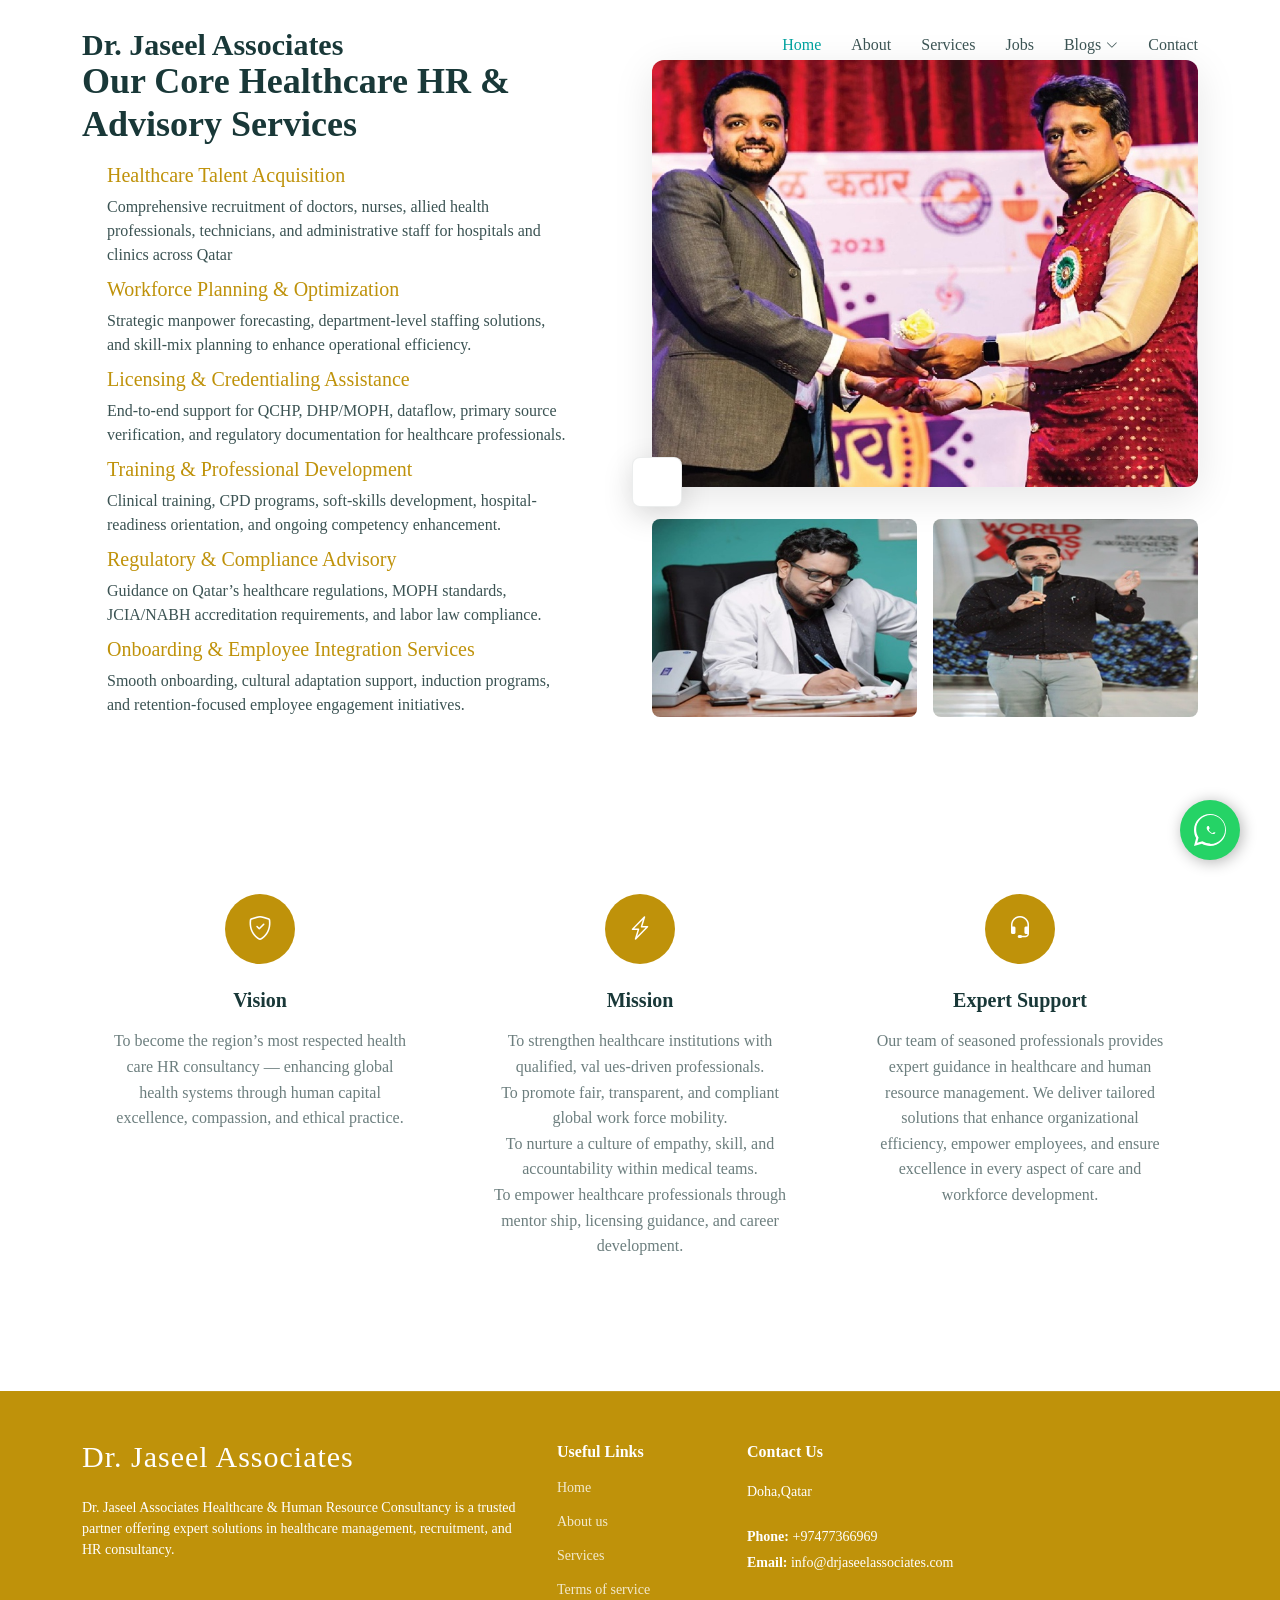
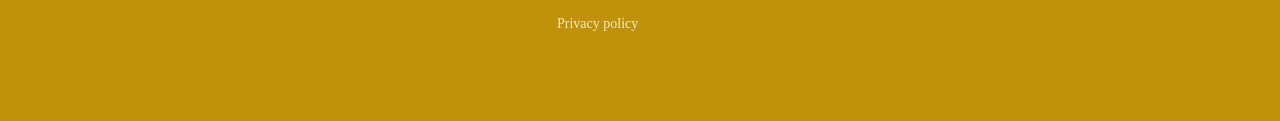
==== commit 17ebaa7a: "Remove icon elements from service descriptions" ====
--- a/about.html
+++ b/about.html
@@ -90,7 +90,7 @@
                   <h5 class="service-title d11">
                     <a href="#"> Healthcare Talent Acquisition </a>
                   </h5>
-                    <i class="bi bi-check"></i>
+                    
                   <span> Comprehensive recruitment of doctors, nurses, allied health professionals, technicians, and administrative staff for hospitals and clinics across Qatar</span>
                 </div>
               
@@ -98,7 +98,7 @@
                   <h5 class="service-title d11">
                     <a href="#"> Workforce Planning & Optimization</a>
                   </h5>
-                    <i class="bi bi-check"></i>
+                
                   <span> Strategic manpower forecasting, department-level staffing solutions, and skill-mix planning to enhance operational efficiency.</span>
                 </div>
               
@@ -106,7 +106,7 @@
                   <h5 class="service-title d11">
                     <a href="#"> Licensing & Credentialing Assistance</a>
                   </h5>
-                    <i class="bi bi-check"></i>
+                    
                   <span> End-to-end support for QCHP, DHP/MOPH, dataflow, primary source verification, and regulatory documentation for healthcare professionals.</span>
                 </div>
               
@@ -114,7 +114,7 @@
                   <h5 class="service-title d11">
                     <a href="#"> Training & Professional Development </a>
                   </h5>
-                    <i class="bi bi-check"></i>
+                  
                   <span> Clinical training, CPD programs, soft-skills development, hospital-readiness orientation, and ongoing competency enhancement.</span>
                 </div>
               
@@ -123,7 +123,7 @@
                     <a href="#"> Regulatory & Compliance Advisory</a>
                     
                   </h5>
-                    <i class="bi bi-check"></i>
+                
                   <span>Guidance on Qatar’s healthcare regulations, MOPH standards, JCIA/NABH accreditation requirements, and labor law compliance.</span>
                 </div>
               
@@ -131,7 +131,7 @@
                   <h5 class="service-title d11">
                     <a href="#"> Onboarding & Employee Integration Services </a>
                   </h5>
-                    <i class="bi bi-check"></i>
+          
                   <span> Smooth onboarding, cultural adaptation support, induction programs, and retention-focused employee engagement initiatives.</span>
                 </div>
               
@@ -288,4 +288,4 @@
     </a>
 </body>
 
-</html>+</html>
